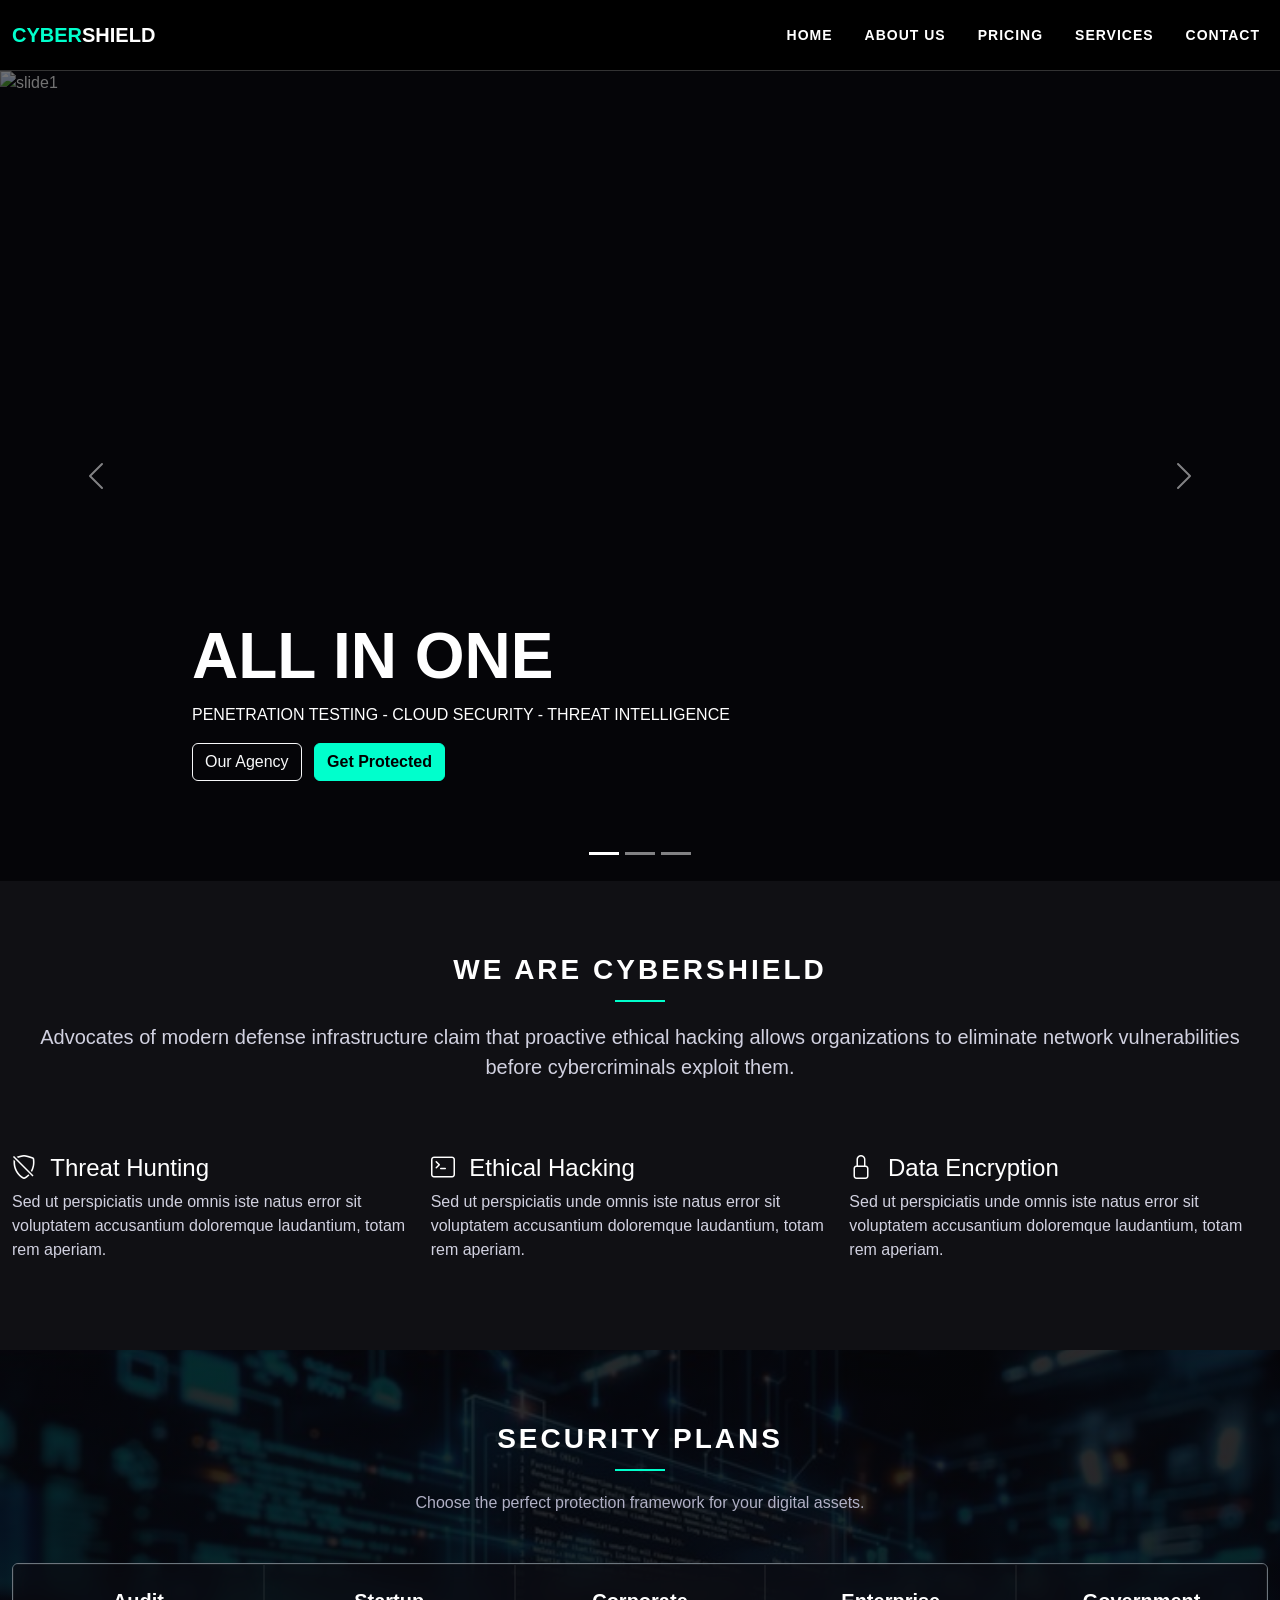
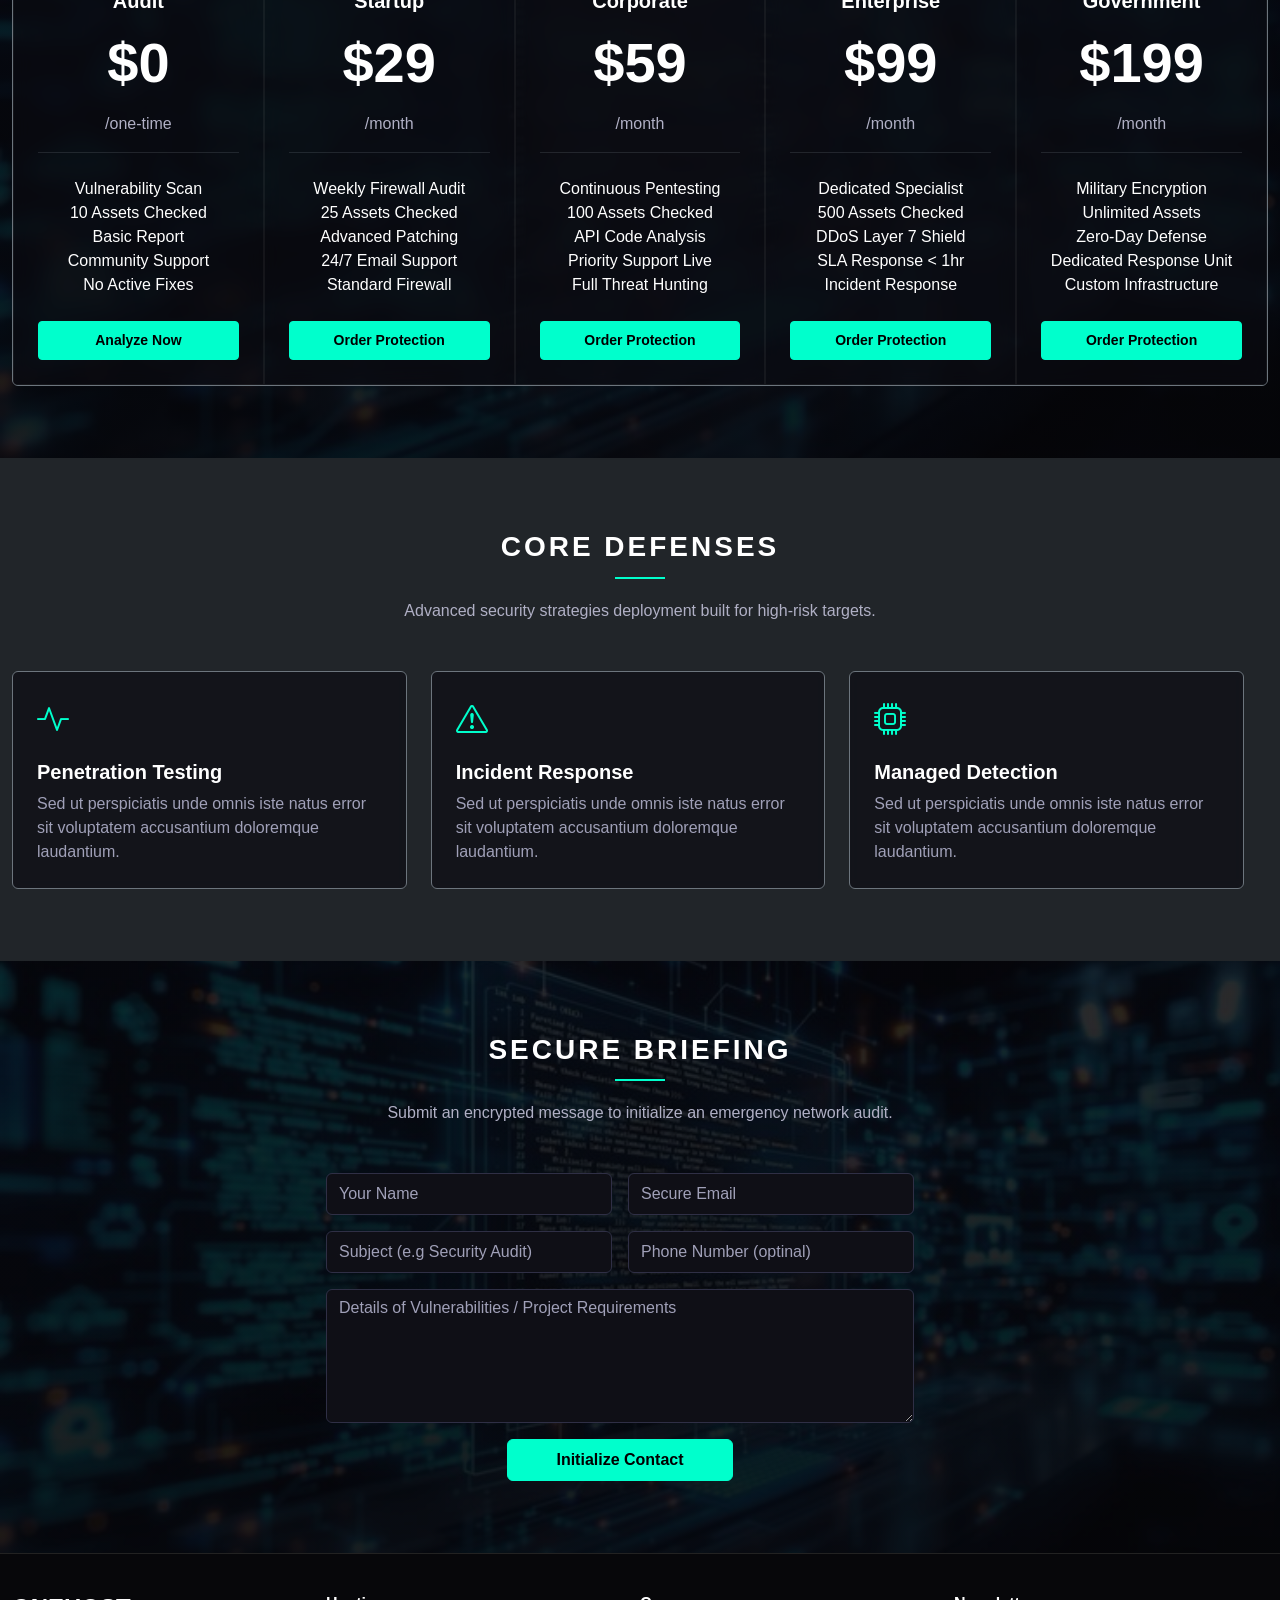
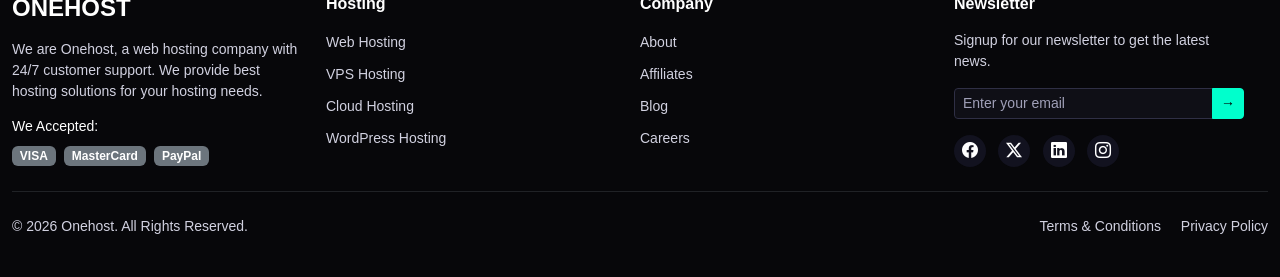
==== index.html @ f429e82e "update navbar" ====
<!DOCTYPE html>
<html lang="en">

<head>
    <meta charset="UTF-8">
    <meta name="viewport" content="width=device-width, initial-scale=1.0">
    <title>CyberShield - Enterprise Security Solutions</title>

    <link rel="icon" href="image/favicon.jpeg">
    <link rel="stylesheet" href="css/bootstrap.min.css">
    <link rel="stylesheet" href="https://cdn.jsdelivr.net/npm/bootstrap-icons@1.11.3/font/bootstrap-icons.min.css">
    <link rel="stylesheet" href="css/style.css">
</head>

<body>
<nav class="navbar navbar-expand-lg navbar-dark sticky-top custom-navbar">
  <div class="container">

    <a class="navbar-brand fw-bold" href="#hero">
      <span class="text-primary">CYBER</span>SHIELD
    </a>

    <!-- toggle button -->
    <button class="navbar-toggler" type="button" data-bs-toggle="collapse" data-bs-target="#navMenu">
      <span class="navbar-toggler-icon"></span>
    </button>

    <!-- menu -->
    <div class="collapse navbar-collapse" id="navMenu">
      <div class="navbar-nav ms-auto gap-3">
        <a class="nav-link" href="#hero">HOME</a>
        <a class="nav-link" href="#about">ABOUT US</a>
        <a class="nav-link" href="#pricing">PRICING</a>
        <a class="nav-link" href="#services">SERVICES</a>
        <a class="nav-link" href="#contact">CONTACT</a>
      </div>
    </div>

  </div>
</nav>
 

</div>

<div id="mySlider" class="carousel slide" data-bs-ride="carousel">

  <!-- indicators -->
  <div class="carousel-indicators">
    <button type="button" data-bs-target="#mySlider" data-bs-slide-to="0" class="active"></button>
    <button type="button" data-bs-target="#mySlider" data-bs-slide-to="1"></button>
    <button type="button" data-bs-target="#mySlider" data-bs-slide-to="2"></button>
  </div>

  <!-- slides -->
  <div class="carousel-inner">

    <!-- Slide 1 -->
    <div class="carousel-item active">
      <img src="https://images.unsplash.com/photo-1550751827-4bd374c3f58b" class="d-block w-100 hero-img" alt="slide1">

      <div class="carousel-caption text-start hero-caption">
        <h1 class="display-3 fw-bold">ALL IN ONE</h1>
        <p class="text-uppercase">
          Penetration Testing - Cloud Security - Threat Intelligence
        </p>
        <a href="#about" class="btn btn-outline-light me-2">Our Agency</a>
        <a href="#pricing" class="btn btn-primary">Get Protected</a>
      </div>
    </div>

    <!-- Slide 2 -->
    <div class="carousel-item">
      <img src="https://images.unsplash.com/photo-1526374965328-7f61d4dc18c5" class="d-block w-100 hero-img" alt="slide2">

      <div class="carousel-caption text-start hero-caption">
        <h1 class="display-3 fw-bold">CYBER DEFENSE</h1>
        <p class="text-uppercase">
          Advanced Security for Modern Businesses
        </p>
        <a href="#services" class="btn btn-outline-light me-2">Services</a>
        <a href="#contact" class="btn btn-primary">Contact Us</a>
      </div>
    </div>

    <!-- Slide 3 -->
    <div class="carousel-item">
      <img src="https://images.unsplash.com/photo-1504384308090-c894fdcc538d" class="d-block w-100 hero-img" alt="slide3">

      <div class="carousel-caption text-start hero-caption">
        <h1 class="display-3 fw-bold">SECURE FUTURE</h1>
        <p class="text-uppercase">
          Protect Your Data Before Hackers Do
        </p>
        <a href="#pricing" class="btn btn-primary">Plans</a>
      </div>
    </div>

  </div>

  <!-- controls -->
  <button class="carousel-control-prev" type="button" data-bs-target="#mySlider" data-bs-slide="prev">
    <span class="carousel-control-prev-icon"></span>
  </button>

  <button class="carousel-control-next" type="button" data-bs-target="#mySlider" data-bs-slide="next">
    <span class="carousel-control-next-icon"></span>
  </button>

</div>


    <section id="about" class="py-5 bg-dark text-white text-center">
        <div class="container py-4">
            <h2 class="section-title">WE ARE CYBERSHIELD</h2>
            <p class="lead text-muted max-w-700 mx-auto mb-5">
                Advocates of modern defense infrastructure claim that proactive ethical hacking allows organizations to
                eliminate network vulnerabilities before cybercriminals exploit them.
            </p>

            <div class="row g-4 text-start mt-4">
                <div class="col-md-4">
                    <h4 class="text-primary"><i class="bi bi-shield-slash me-2"></i> Threat Hunting</h4>
                    <p class="text-muted">Sed ut perspiciatis unde omnis iste natus error sit voluptatem accusantium
                        doloremque laudantium, totam rem aperiam.</p>
                </div>
                <div class="col-md-4">
                    <h4 class="text-primary"><i class="bi bi-terminal me-2"></i> Ethical Hacking</h4>
                    <p class="text-muted">Sed ut perspiciatis unde omnis iste natus error sit voluptatem accusantium
                        doloremque laudantium, totam rem aperiam.</p>
                </div>
                <div class="col-md-4">
                    <h4 class="text-primary"><i class="bi bi-lock me-2"></i> Data Encryption</h4>
                    <p class="text-muted">Sed ut perspiciatis unde omnis iste natus error sit voluptatem accusantium
                        doloremque laudantium, totam rem aperiam.</p>
                </div>
            </div>
        </div>
    </section>

    <section id="pricing" class="py-5 bg-black text-white text-center">
        <div class="container py-4">
            <h2 class="section-title">SECURITY PLANS</h2>
            <p class="text-muted mb-5">Choose the perfect protection framework for your digital assets.</p>

            <div class="row g-0 border border-secondary rounded overflow-hidden">
                <div class="col-lg-2.4 col-md-4 border-end border-secondary pricing-box">
                    <div class="p-4">
                        <h5 class="fw-bold">Audit</h5>
                        <h2 class="display-4 fw-bold my-3">$0</h2>
                        <p class="text-muted">/one-time</p>
                        <hr class="border-secondary">
                        <ul class="list-unstyled text-muted small my-4 lg-lg">
                            <li>Vulnerability Scan</li>
                            <li>10 Assets Checked</li>
                            <li>Basic Report</li>
                            <li>Community Support</li>
                            <li>No Active Fixes</li>
                        </ul>
                        <a href="#contact" class="btn btn-primary btn-sm w-100 py-2">Analyze Now</a>
                    </div>
                </div>
                <div class="col-lg-2.4 col-md-4 border-end border-secondary pricing-box">
                    <div class="p-4">
                        <h5 class="fw-bold">Startup</h5>
                        <h2 class="display-4 fw-bold my-3">$29</h2>
                        <p class="text-muted">/month</p>
                        <hr class="border-secondary">
                        <ul class="list-unstyled text-muted small my-4 lg-lg">
                            <li>Weekly Firewall Audit</li>
                            <li>25 Assets Checked</li>
                            <li>Advanced Patching</li>
                            <li>24/7 Email Support</li>
                            <li>Standard Firewall</li>
                        </ul>
                        <a href="#contact" class="btn btn-primary btn-sm w-100 py-2">Order Protection</a>
                    </div>
                </div>
                <div class="col-lg-2.4 col-md-4 border-end border-secondary pricing-box bg-dark">
                    <div class="p-4">
                        <h5 class="fw-bold text-primary">Corporate</h5>
                        <h2 class="display-4 fw-bold my-3">$59</h2>
                        <p class="text-muted">/month</p>
                        <hr class="border-secondary">
                        <ul class="list-unstyled text-muted small my-4 lg-lg">
                            <li>Continuous Pentesting</li>
                            <li>100 Assets Checked</li>
                            <li>API Code Analysis</li>
                            <li>Priority Support Live</li>
                            <li>Full Threat Hunting</li>
                        </ul>
                        <a href="#contact" class="btn btn-primary btn-sm w-100 py-2">Order Protection</a>
                    </div>
                </div>
                <div class="col-lg-2.4 col-md-4 border-end border-secondary pricing-box">
                    <div class="p-4">
                        <h5 class="fw-bold">Enterprise</h5>
                        <h2 class="display-4 fw-bold my-3">$99</h2>
                        <p class="text-muted">/month</p>
                        <hr class="border-secondary">
                        <ul class="list-unstyled text-muted small my-4 lg-lg">
                            <li>Dedicated Specialist</li>
                            <li>500 Assets Checked</li>
                            <li>DDoS Layer 7 Shield</li>
                            <li>SLA Response &lt; 1hr</li>
                            <li>Incident Response</li>
                        </ul>
                        <a href="#contact" class="btn btn-primary btn-sm w-100 py-2">Order Protection</a>
                    </div>
                </div>
                <div class="col-lg-2.4 col-md-4 pricing-box">
                    <div class="p-4">
                        <h5 class="fw-bold">Government</h5>
                        <h2 class="display-4 fw-bold my-3">$199</h2>
                        <p class="text-muted">/month</p>
                        <hr class="border-secondary">
                        <ul class="list-unstyled text-muted small my-4 lg-lg">
                            <li>Military Encryption</li>
                            <li>Unlimited Assets</li>
                            <li>Zero-Day Defense</li>
                            <li>Dedicated Response Unit</li>
                            <li>Custom Infrastructure</li>
                        </ul>
                        <a href="#contact" class="btn btn-primary btn-sm w-100 py-2">Order Protection</a>
                    </div>
                </div>
            </div>
        </div>
    </section>


<!-- CORE DEFENSES -->
    <section id="services" class="py-5 bg-dark text-white">
        <div class="container py-4 text-center">
            <h2 class="section-title">CORE DEFENSES</h2>
            <p class="text-muted mb-5">Advanced security strategies deployment built for high-risk targets.</p>

            <div class="row g-4 text-start">
                <div class="col-md-4">
                    <div class="p-4 border border-secondary rounded h-100">
                        <div class="fs-2 text-primary mb-3"><i class="bi bi-activity"></i></div>
                        <h5>Penetration Testing</h5>
                        <p class="text-muted small mb-0">Sed ut perspiciatis unde omnis iste natus error sit voluptatem
                            accusantium doloremque laudantium.</p>
                    </div>
                </div>
                <div class="col-md-4">
                    <div class="p-4 border border-secondary rounded h-100">
                        <div class="fs-2 text-primary mb-3"><i class="bi bi-exclamation-triangle"></i></div>
                        <h5>Incident Response</h5>
                        <p class="text-muted small mb-0">Sed ut perspiciatis unde omnis iste natus error sit voluptatem
                            accusantium doloremque laudantium.</p>
                    </div>
                </div>
                <div class="col-md-4">
                    <div class="p-4 border border-secondary rounded h-100">
                        <div class="fs-2 text-primary mb-3"><i class="bi bi-cpu"></i></div>
                        <h5>Managed Detection</h5>
                        <p class="text-muted small mb-0">Sed ut perspiciatis unde omnis iste natus error sit voluptatem
                            accusantium doloremque laudantium.</p>
                    </div>
                </div>
            </div>
        </div>
    </section>
    <section id="contact" class="py-5 bg-black text-white text-center">
        <div class="container py-4">
            <h2 class="section-title">SECURE BRIEFING</h2>
            <p class="text-muted mb-5">Submit an encrypted message to initialize an emergency network audit.</p>

            <div class="row justify-content-center">
                <div class="col-lg-6 text-start">
                    <form action="#" method="POST" class="row g-3">
                        <div class="col-md-6">
                            <input type="text" class="form-control bg-dark text-white border-secondary py-2"
                                placeholder="Your Name" required>
                        </div>
                        <div class="col-md-6">
                            <input type="email" class="form-control bg-dark text-white border-secondary py-2"
                                placeholder="Secure Email" required>
                        </div>
                           <div class="col-md-6">
                            <input type="text" class="form-control bg-dark text-white border-secondary py-2"
                                placeholder="Subject (e.g Security Audit)" required>
                        </div>
                        <div class="col-md-6">
                            <input type="tel" class="form-control bg-dark text-white border-secondary py-2"
                                placeholder="Phone Number (optinal)" required>
                        </div>
                        <div class="col-12">
                            <textarea class="form-control bg-dark text-white border-secondary" rows="5"
                                placeholder="Details of Vulnerabilities / Project Requirements" required></textarea>
                        </div>
                        <div class="col-12 text-center">
                            <button type="submit" class="btn btn-primary px-5 py-2">Initialize Contact</button>
                        </div>
                    </form>
                </div>
            </div>
        </div>
    </section>

    <!-- بخش فوتر سایت شبیه به طرح استاد -->
  <footer class="footer-bg pt-5 pb-3">
    <div class="container">
      <div class="row g-4">
        
        <!-- ستون اول: درباره شرکت و لوگو -->
        <div class="col-md-3">
          <h4 class="text-primary fw-bold mb-3">ONEHOST</h4>
          <p class="text-muted small">We are Onehost, a web hosting company with 24/7 customer support. We provide best hosting solutions for your hosting needs.</p>
          <div class="mt-3">
            <h6 class="text-white small mb-2">We Accepted:</h6>
            <!-- آیکون‌های متنی پرداخت به جای عکس -->
            <span class="badge bg-secondary me-1">VISA</span>
            <span class="badge bg-secondary me-1">MasterCard</span>
            <span class="badge bg-secondary">PayPal</span>
          </div>
        </div>

        <!-- ستون دوم: لینک‌های هاستینگ -->
        <div class="col-md-3">
          <h6 class="text-white fw-bold mb-3">Hosting</h6>
          <ul class="list-unstyled footer-links">
            <li><a href="#">Web Hosting</a></li>
            <li><a href="#">VPS Hosting</a></li>
            <li><a href="#">Cloud Hosting</a></li>
            <li><a href="#">WordPress Hosting</a></li>
          </ul>
        </div>

        <!-- ستون سوم: لینک‌های شرکت -->
        <div class="col-md-3">
          <h6 class="text-white fw-bold mb-3">Company</h6>
          <ul class="list-unstyled footer-links">
            <li><a href="#">About</a></li>
            <li><a href="#">Affiliates</a></li>
            <li><a href="#">Blog</a></li>
            <li><a href="#">Careers</a></li>
          </ul>
        </div>

        <!-- ستون چهارم: خبرنامه و شبکه‌های اجتماعی -->
        <div class="col-md-3">
          <h6 class="text-white fw-bold mb-3">Newsletter</h6>
          <p class="text-muted small">Signup for our newsletter to get the latest news.</p>
          <div class="input-group mb-3">
            <input type="email" class="form-control form-control-sm bg-dark border-secondary text-white" placeholder="Enter your email">
            <button class="btn btn-primary btn-sm" type="button">→</button>
          </div>
          <div class="footer-socials">
            <a href="#" class="me-2"><i class="bi bi-facebook"></i></a>
            <a href="#" class="me-2"><i class="bi bi-twitter-x"></i></a>
            <a href="#" class="me-2"><i class="bi bi-linkedin"></i></a>
            <a href="#"><i class="bi bi-instagram"></i></a>
          </div>
        </div>

      </div>

      <hr class="border-secondary my-4">
      <div class="d-flex justify-content-between text-muted small flex-wrap">
        <p class="mb-0">© 2026 Onehost. All Rights Reserved.</p>
        <div>
          <a href="#" class="text-muted me-3 text-decoration-none">Terms & Conditions</a>
          <a href="#" class="text-muted text-decoration-none">Privacy Policy</a>
        </div>
      </div>
    </div>
  </footer>

  <!-- Bootstrap JS -->
<script src="https://cdn.jsdelivr.net/npm/bootstrap@5.3.3/dist/js/bootstrap.bundle.min.js"></script>
</body>
</html>

</body>

</html>
---- css/style.css ----
/* ==========================================================================
   ۱. تنظیمات عمومی، فونت و اسکرول نرم
   ========================================================================== */
html {
  scroll-behavior: smooth;
  scroll-padding-top: 70px;
}

body {
  background-color: #050508;
  font-family: 'Segoe UI', Arial, sans-serif;
  color: #ffffff;
  overflow-x: hidden;
}

/* ==========================================================================
   ۲. استایل منوی چسبان نئونی و شیشه‌ای (Navbar)
   ========================================================================== */
.custom-navbar {
  background-color: rgba(0, 0, 0, 0.9) !important;
  backdrop-filter: blur(10px);
  border-bottom: 1px solid #1f1f2e;
  padding: 15px 0 !important;
  transition: all 0.4s ease;
}

.custom-navbar .nav-link {
  font-size: 14px;
  font-weight: bold;
  letter-spacing: 1px;
  color: #ffffff !important;
  position: relative;
  transition: color 0.3s ease;
}

/* انیمیشن خط زیر منو هنگام هاور */
.custom-navbar .nav-link::after {
  content: '';
  position: absolute;
  width: 0;
  height: 2px;
  bottom: 0;
  left: 0;
  background-color: #00ffcc;
  transition: width 0.3s ease;
}

.custom-navbar .nav-link:hover::after {
  width: 100%;
}

.custom-navbar .nav-link:hover {
  color: #00ffcc !important;
}

/* ==========================================================================
   ۳. بخش هیرو (افکت تصویر متحرک پس‌زمینه)
   ========================================================================== */
.hero-bg {
  min-height: 95vh;
  background: linear-gradient(rgba(5, 5, 8, 0.6), rgba(5, 5, 8, 0.9)), 
              url('../image/pricing-bg.jpg') no-repeat center center/cover;
  background-attachment: fixed; /* افکت پارالاکس */
  animation: fadeInBackground 2s ease-in-out;
}

.tracking-wide {
  letter-spacing: 8px;
  text-shadow: 0 0 20px rgba(0, 255, 204, 0.6);
  animation: slideUp 1s ease-out;
}

/* انیمیشن دکمه‌ها */
.btn {
  transition: all 0.4s cubic-bezier(0.175, 0.885, 0.32, 1.275) !important;
}

.btn-primary {
  background-color: #00ffcc !important;
  border-color: #00ffcc !important;
  color: #000000 !important;
  font-weight: bold;
}

.btn-primary:hover {
  background-color: #00cc55 !important;
  border-color: #00cc55 !important;
  transform: translateY(-5px);
  box-shadow: 0 10px 20px rgba(0, 255, 204, 0.4);
}

.btn-outline-light:hover {
  transform: translateY(-5px);
  box-shadow: 0 10px 20px rgba(255, 255, 255, 0.2);
}

/* ==========================================================================
   ۴. عناوین مشترک بخش‌ها
   ========================================================================== */
.section-title {
  font-size: 28px;
  font-weight: bold;
  letter-spacing: 3px;
  margin-bottom: 20px;
  position: relative;
  display: inline-block;
  padding-bottom: 15px;
  color: #ffffff !important;
}

.section-title::after {
  content: '';
  position: absolute;
  width: 50px;
  height: 2px;
  background-color: #00ffcc;
  bottom: 0;
  left: 50%;
  transform: translateX(-50%);
  transition: width 0.4s ease;
}

/* ==========================================================================
   ۵. بخش ABOUT US (انیمیشن‌ها و آیکون‌ها)
   ========================================================================== */
#about {
  background-color: #101014 !important;
  opacity: 0;
  transform: translateY(40px);
  animation: smoothFadeUp 1.2s cubic-bezier(0.25, 1, 0.5, 1) forwards;
  animation-delay: 0.2s;
}

#about h2, #about p, #about h4 {
  color: #ffffff !important;
}

#about .text-muted {
  color: #d1d1e0 !important;
}

/* شیک کردن آیکون‌های بخش About Us */
#about .bi {
  display: inline-block;
  transition: transform 0.3s ease-in-out, color 0.3s ease;
}

/* افکت چرخیدن آیکون‌ها وقتی موس روی باکس می‌رود */
#about .col-md-4:hover .bi {
  transform: rotate(360deg) scale(1.2);
  color: #00ffcc !important;
}

/* ==========================================================================
   ۶. بخش PRICING PLANS (افکت شیشه‌ای و حرکت از چپ)
   ========================================================================== */
#pricing {
  background: linear-gradient(rgba(5, 5, 8, 0.85), rgba(5, 5, 8, 0.9)), 
              url('../image/pricing-bg.jpg') no-repeat center center/cover !important;
  background-attachment: fixed;
  opacity: 0;
  transform: translateX(-100px);
  animation: smoothSlideInLeft 1.2s cubic-bezier(0.25, 1, 0.5, 1) forwards;
  animation-delay: 0.1s;
}

@media (min-width: 992px) {
  .col-lg-2\.4 {
    flex: 0 0 20%;
    max-width: 20%;
  }
}

.pricing-box {
  background-color: rgba(11, 11, 18, 0.65) !important;
  backdrop-filter: blur(10px);
  border: 1px solid rgba(255, 255, 255, 0.05) !important;
  transition: all 0.4s cubic-bezier(0.165, 0.84, 0.44, 1);
}

.pricing-box:hover {
  background-color: rgba(18, 18, 31, 0.9) !important;
  transform: scale(1.05) translateY(-10px);
  z-index: 5;
  border-color: #00ffcc !important;
  box-shadow: 0 20px 40px rgba(0, 255, 204, 0.25);
}

.pricing-box h5, .pricing-box h2, .pricing-box p, .pricing-box li {
  color: #ffffff !important;
}

.pricing-box .text-muted, .pricing-box li.text-muted {
  color: #a0a0b8 !important; 
}

#pricing .text-muted {
  color: #b0b0c5 !important;
  font-size: 16px;
}

.text-primary {
  color: #00ffcc !important;
}

/* ==========================================================================
   ۷. بخش SERVICES (Core Defenses) & CONTACT
   ========================================================================== */
/* انیمیشن زوم نرم برای بخش خدمات */
#services {
  opacity: 0;
  transform: scale(0.92);
  animation: smoothZoomIn 1.2s cubic-bezier(0.25, 1, 0.5, 1) forwards;
  animation-delay: 0.1s;
}

#services .text-muted {
  color: #b0b0c5 !important;
  font-size: 16px;
}

#services .border-secondary {
  background-color: rgba(11, 11, 18, 0.6) !important;
  backdrop-filter: blur(5px);
  transition: all 0.3s ease;
}

#services .border-secondary:hover {
  border-color: #00ffcc !important;
}

#services .border-secondary h5 {
  color: #ffffff !important;
  font-weight: bold;
}

#services .border-secondary .text-muted {
  color: #a0a0b8 !important;
}

/* انیمیشن حرکت از راست برای بخش فرم تماس */
#contact {
  background: linear-gradient(rgba(5, 5, 8, 0.85), rgba(5, 5, 8, 0.9)), 
              url('../image/pricing-bg.jpg') no-repeat center center/cover !important;
  background-attachment: fixed;
  opacity: 0;
  transform: translateX(-100px);
  animation: smoothSlideInLeft 1.2s cubic-bezier(0.25, 1, 0.5, 1) forwards;
  animation-delay: 0.1s;

}

#contact .text-muted {
  color: #b0b0c5 !important;
  font-size: 16px;
}

/* استایل فرم‌ها */
.form-control {
  color: #ffffff !important;
  background-color: #0f0f16 !important;
  border: 1px solid #2f2f45 !important;
  transition: all 0.3s ease;
}

.form-control:focus {
  background-color: #12121f !important;
  border-color: #00ffcc !important;
  box-shadow: 0 0 15px rgba(0, 255, 204, 0.4) !important;
}

.form-control::placeholder {
  color: #a0a0b8 !important;
  opacity: 1;
}



/* ==========================================================================
   ۹. بخش فوتر (Footer)
   ========================================================================== */
.footer-bg {
  background-color: #07070a !important;
  border-top: 1px solid #1f1f2e !important;
  padding: 40px 0 20px 0 !important;
}

.footer-bg p, 
.footer-bg .text-muted, 
.footer-bg .footer-links a {
  color: #d1d1e0 !important;
}

.footer-bg h4, 
.footer-bg h6 {
  color: #ffffff !important;
}

.footer-links li {
  margin-bottom: 8px;
}

.footer-links a {
  text-decoration: none;
  font-size: 14px;
  transition: color 0.2s ease;
}

.footer-links a:hover {
  color: #00ffcc !important;
}

.footer-socials a {
  display: inline-block;
  width: 32px;
  height: 32px;
  background-color: #12121f;
  color: #ffffff;
  text-align: center;
  line-height: 32px;
  border-radius: 50%;
  transition: all 0.3s ease;
}

.footer-socials a:hover {
  background-color: #00ffcc;
  color: #000000;
  transform: scale(1.1);
}

/* ==========================================================================
   ۱۰. تعریف فریم‌های انیمیشن (Keyframes)
   ========================================================================== */
@keyframes fadeInBackground {
  from { opacity: 0; }
  to { opacity: 1; }
}

@keyframes slideUp {
  from {
    opacity: 0;
    transform: translateY(40px);
  }
  to {
    opacity: 1;
    transform: translateY(0);
  }
}

@keyframes smoothFadeUp {
  to {
    opacity: 1;
    transform: translateY(0);
  }
}

@keyframes smoothSlideInLeft {
  to {
    opacity: 1;
    transform: translateX(0);
  }
}

@keyframes smoothZoomIn {
  to {
    opacity: 1;
    transform: scale(1);
  }
}

@keyframes smoothSlideInRight {
  to {
    opacity: 1;
    transform: translateX(0);
  }
}

@keyframes blogPostFadeIn {
  to {
    opacity: 1;
    transform: translateY(0);
  }
}
/* --- نوبار عمومی برای تمام صفحات --- */
.custom-navbar {
    background-color: #000000 !important;
    padding: 15px 0 !important;
    border-bottom: 1px solid #333 !important;
}

.custom-navbar .nav-link {
    color: #ffffff !important;
    font-weight: bold;
    font-size: 14px;
}

/* --- فوتر عمومی برای تمام صفحات --- */
.footer-bg {
    background-color: #07070a !important;
    border-top: 1px solid #222 !important;
    padding: 40px 0 !important;
    color: #d1d1e0 !important;
}
/* جلوگیری از بیرون‌زدگی المان‌ها از کادر موبایل */
img, video, .container, .row {
    max-width: 100% !important;
    overflow-x: hidden;
}

/* برای اینکه ستون‌ها در موبایل زیر هم قرار بگیرند */
@media (max-width: 768px) {
    .row {
        margin-left: 0 !important;
        margin-right: 0 !important;
    }
}
.hero-img {
    height: 90vh;
    object-fit: cover;
    filter: brightness(45%);
}

.hero-caption {
    bottom: 80px;
}
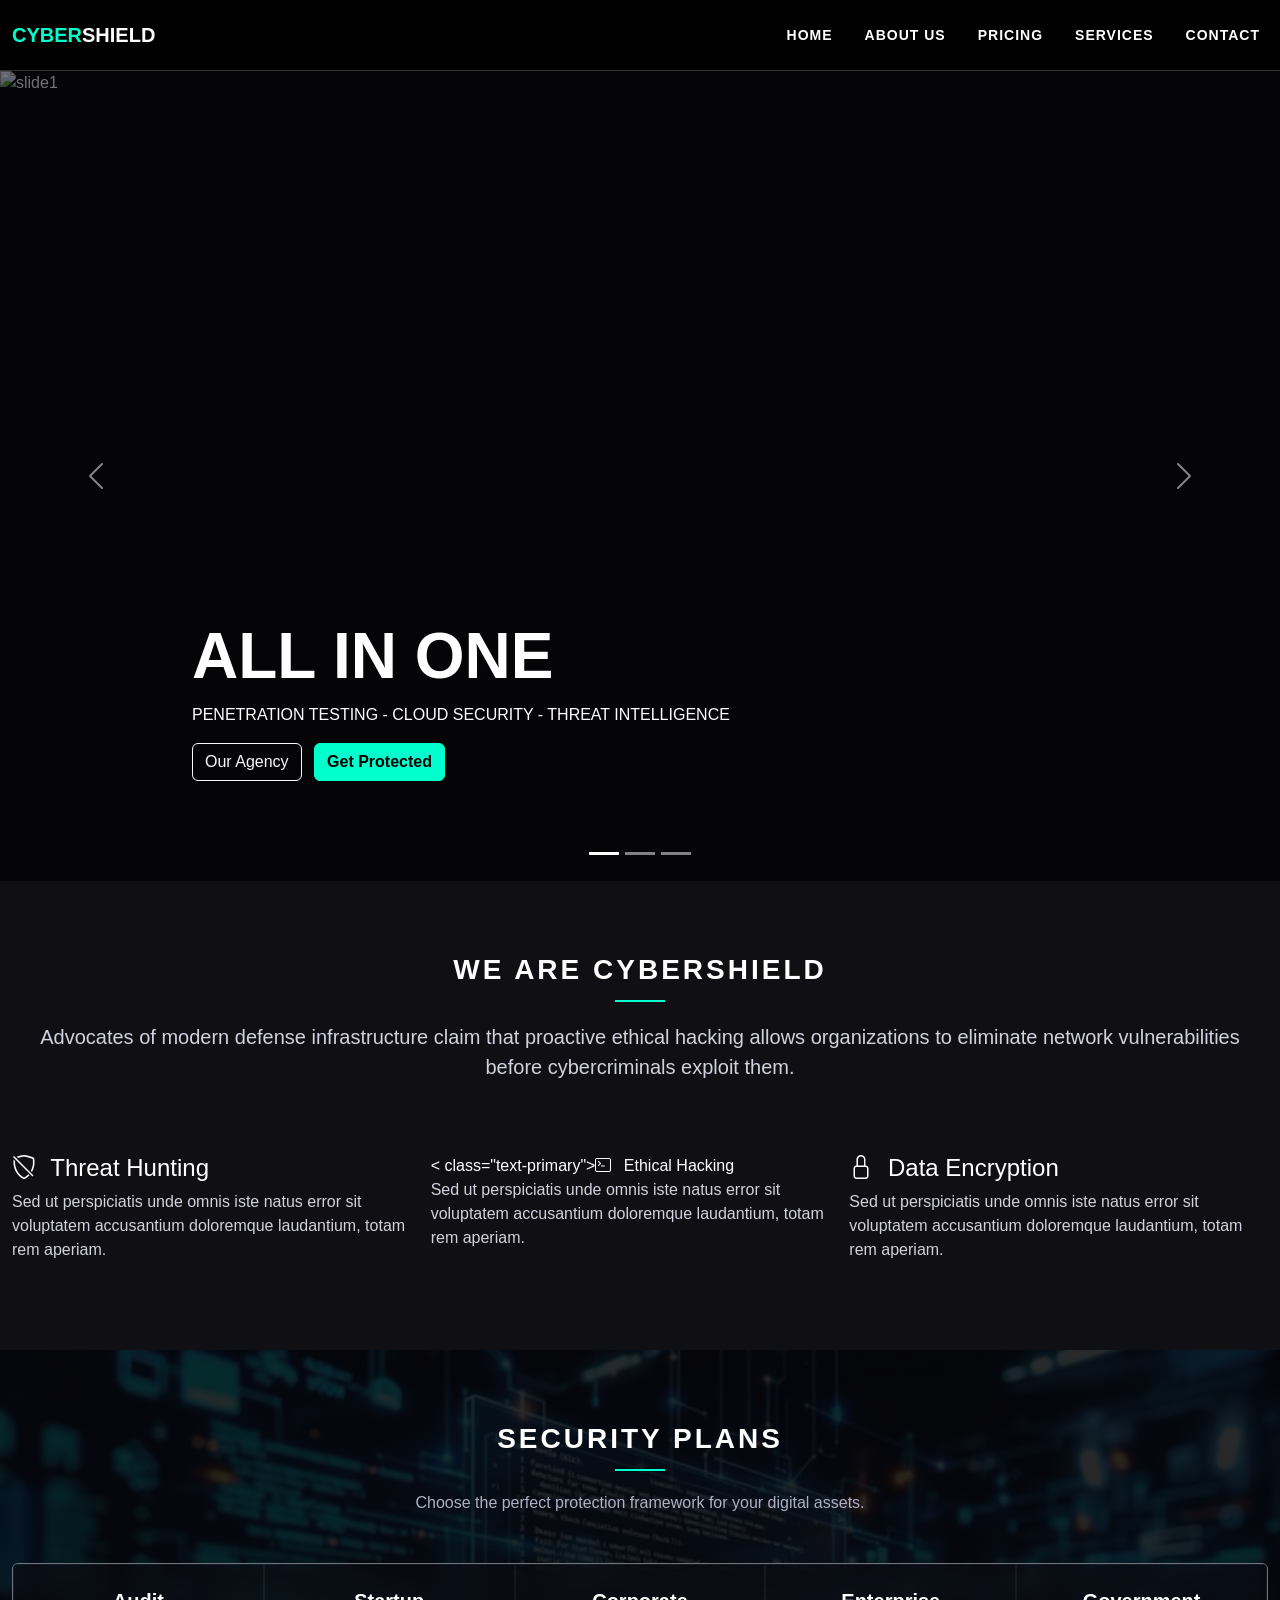
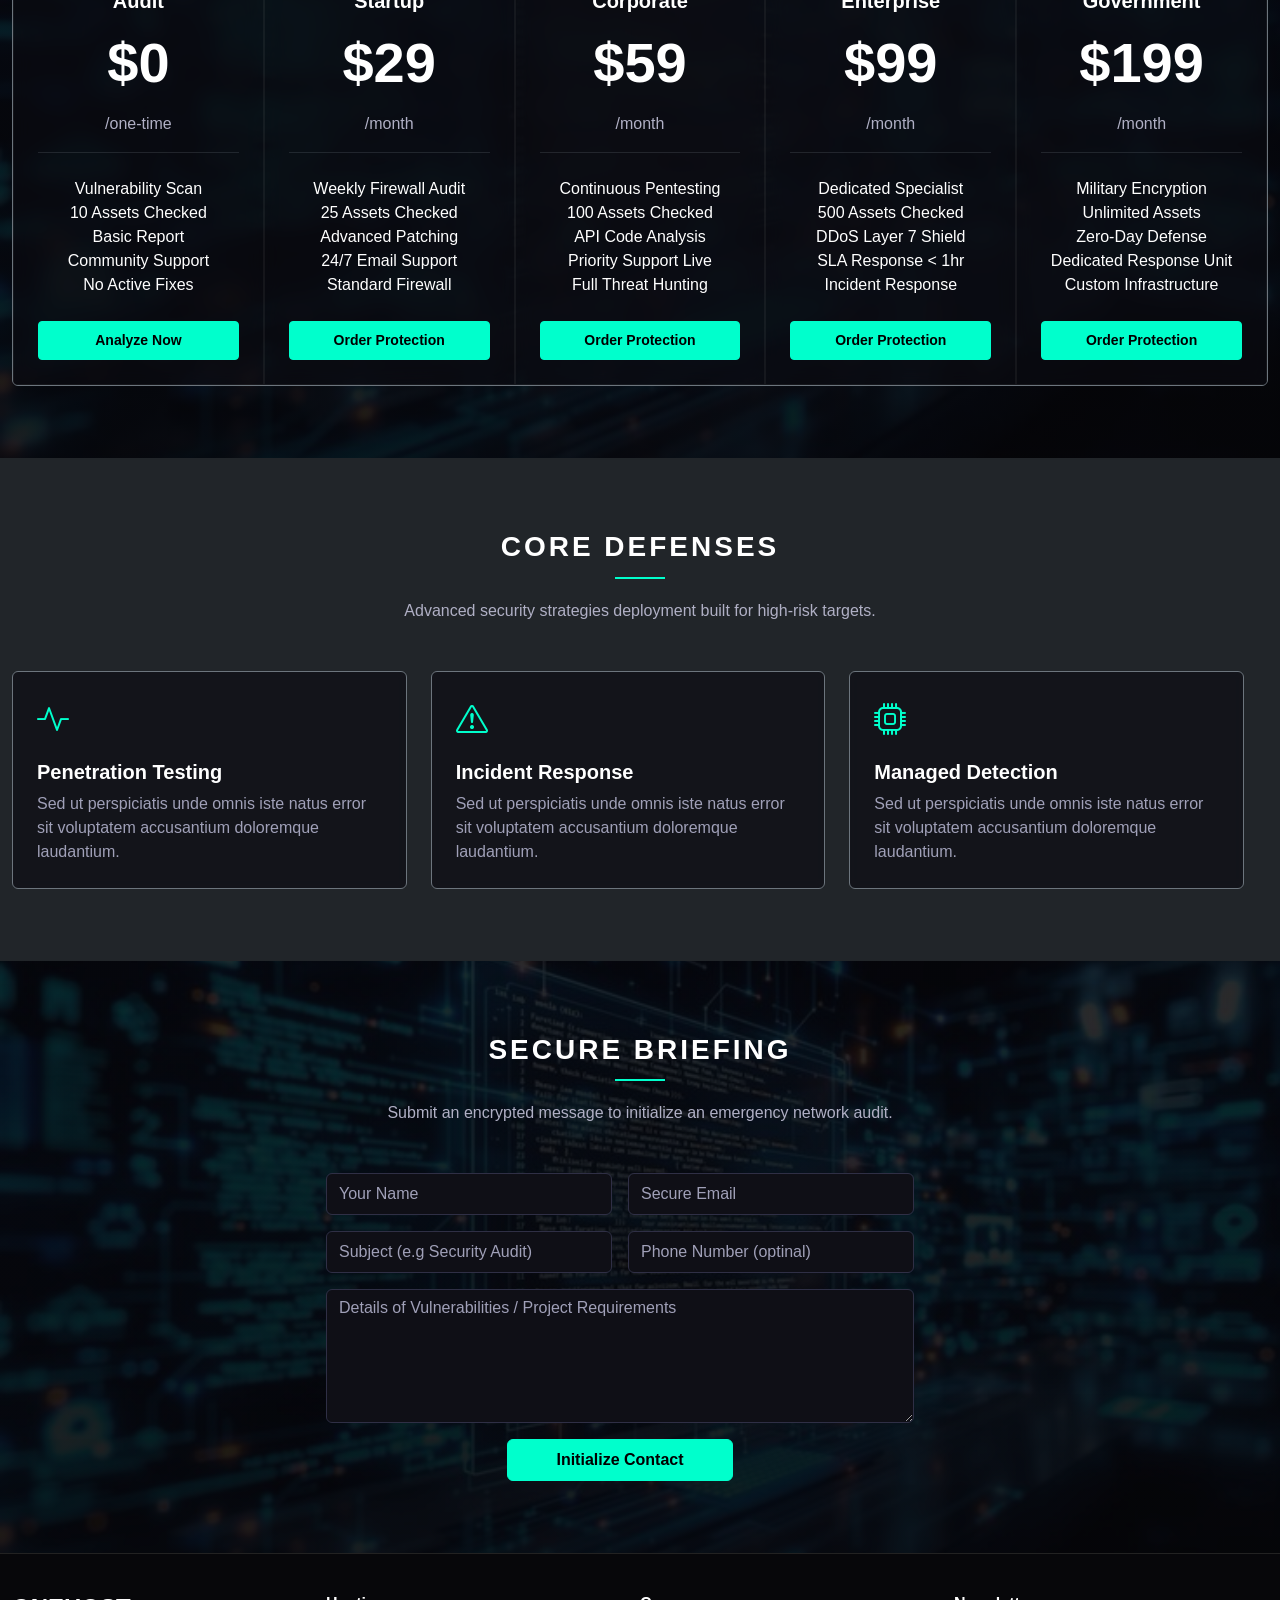
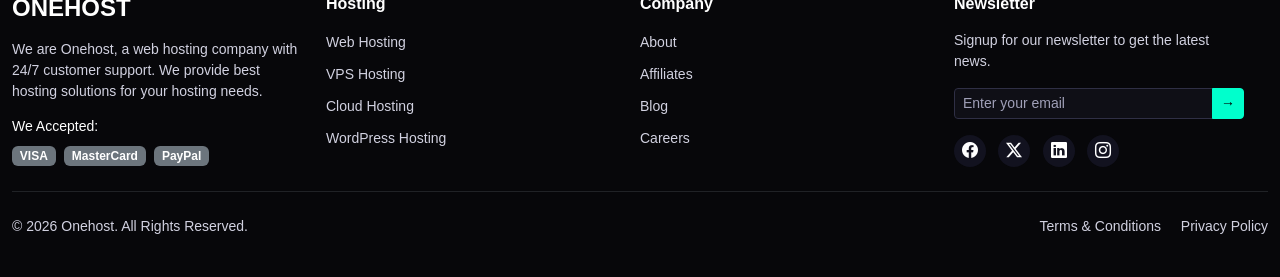
==== commit c3139de9: "add aheader" ====
--- a/index.html
+++ b/index.html
@@ -124,7 +124,7 @@
                         doloremque laudantium, totam rem aperiam.</p>
                 </div>
                 <div class="col-md-4">
-                    <h4 class="text-primary"><i class="bi bi-terminal me-2"></i> Ethical Hacking</h4>
+                    < class="text-primary"><i class="bi bi-terminal me-2"></i> Ethical Hacking</h4>
                     <p class="text-muted">Sed ut perspiciatis unde omnis iste natus error sit voluptatem accusantium
                         doloremque laudantium, totam rem aperiam.</p>
                 </div>
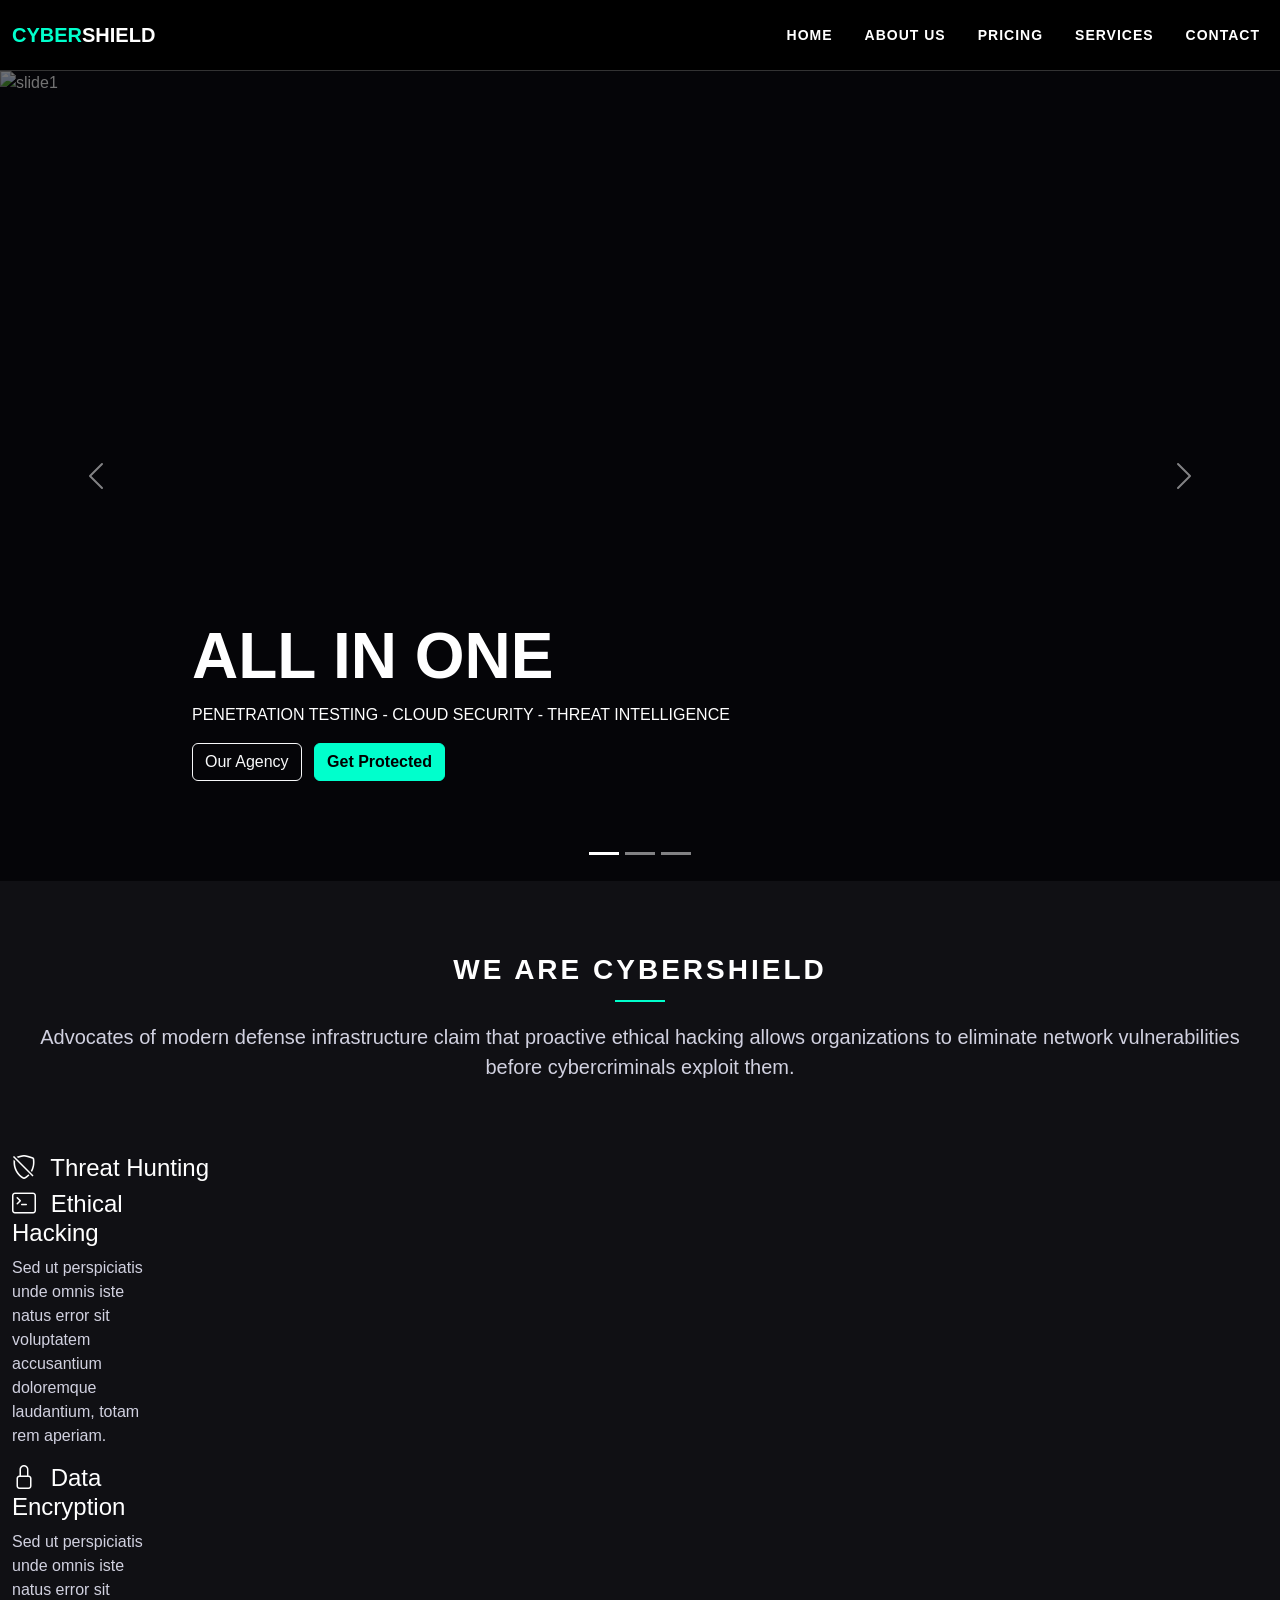
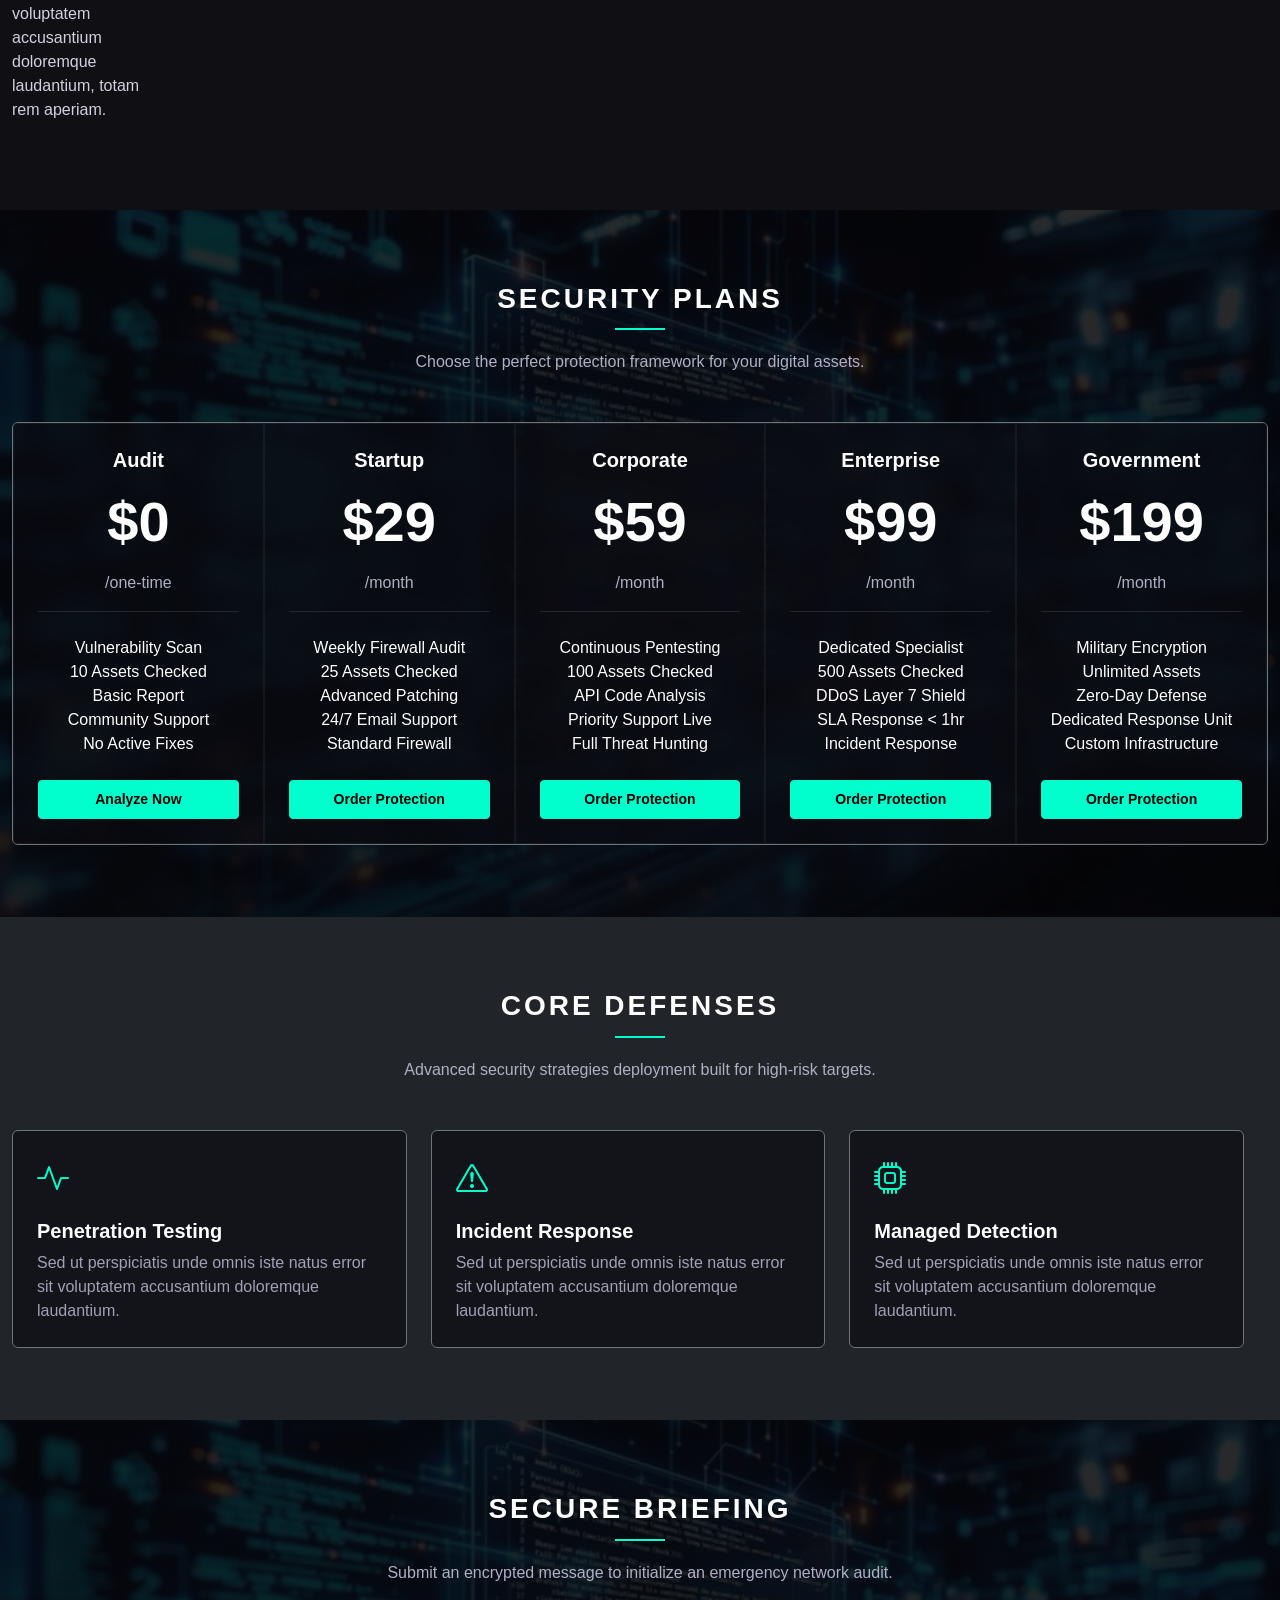
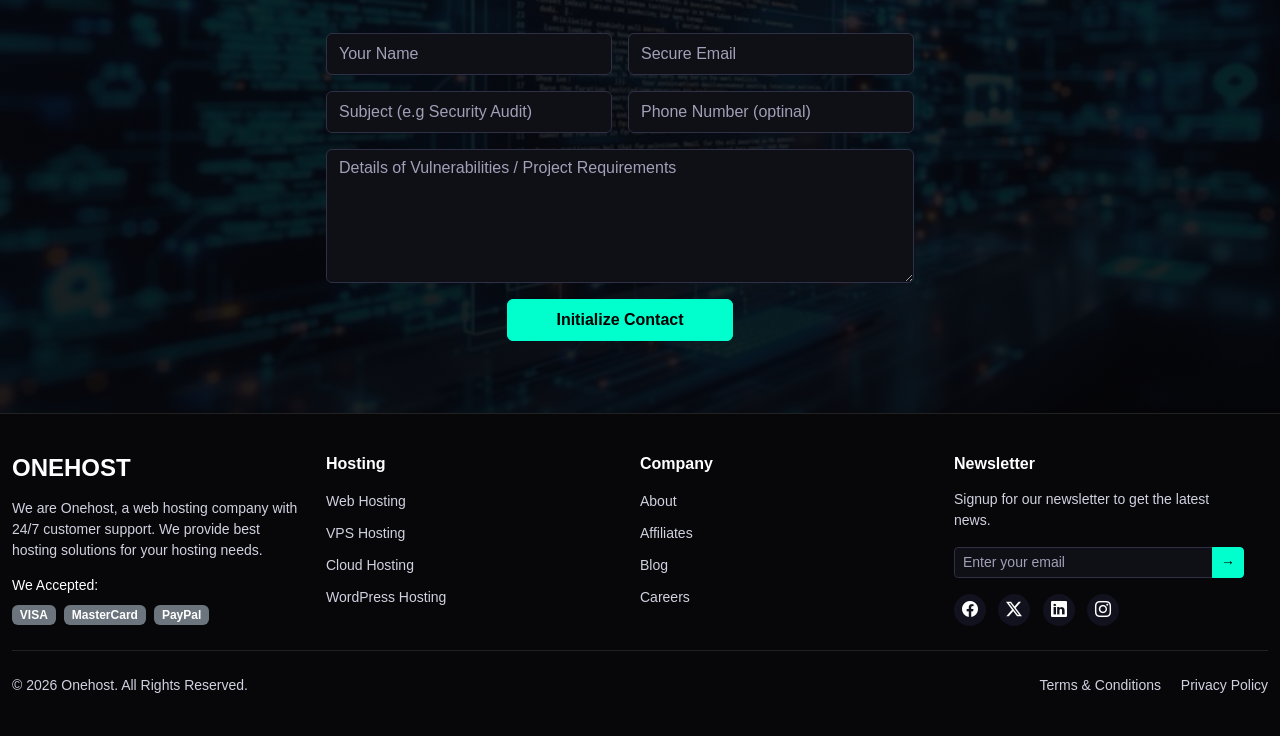
==== commit bff99ec2: "add" ====
--- a/index.html
+++ b/index.html
@@ -120,11 +120,8 @@
             <div class="row g-4 text-start mt-4">
                 <div class="col-md-4">
                     <h4 class="text-primary"><i class="bi bi-shield-slash me-2"></i> Threat Hunting</h4>
-                    <p class="text-muted">Sed ut perspiciatis unde omnis iste natus error sit voluptatem accusantium
-                        doloremque laudantium, totam rem aperiam.</p>
-                </div>
-                <div class="col-md-4">
-                    < class="text-primary"><i class="bi bi-terminal me-2"></i> Ethical Hacking</h4>
+                <div class="col-md-4">
+                    <h4 class="text-primary"><i class="bi bi-terminal me-2"></i> Ethical Hacking</h4>
                     <p class="text-muted">Sed ut perspiciatis unde omnis iste natus error sit voluptatem accusantium
                         doloremque laudantium, totam rem aperiam.</p>
                 </div>
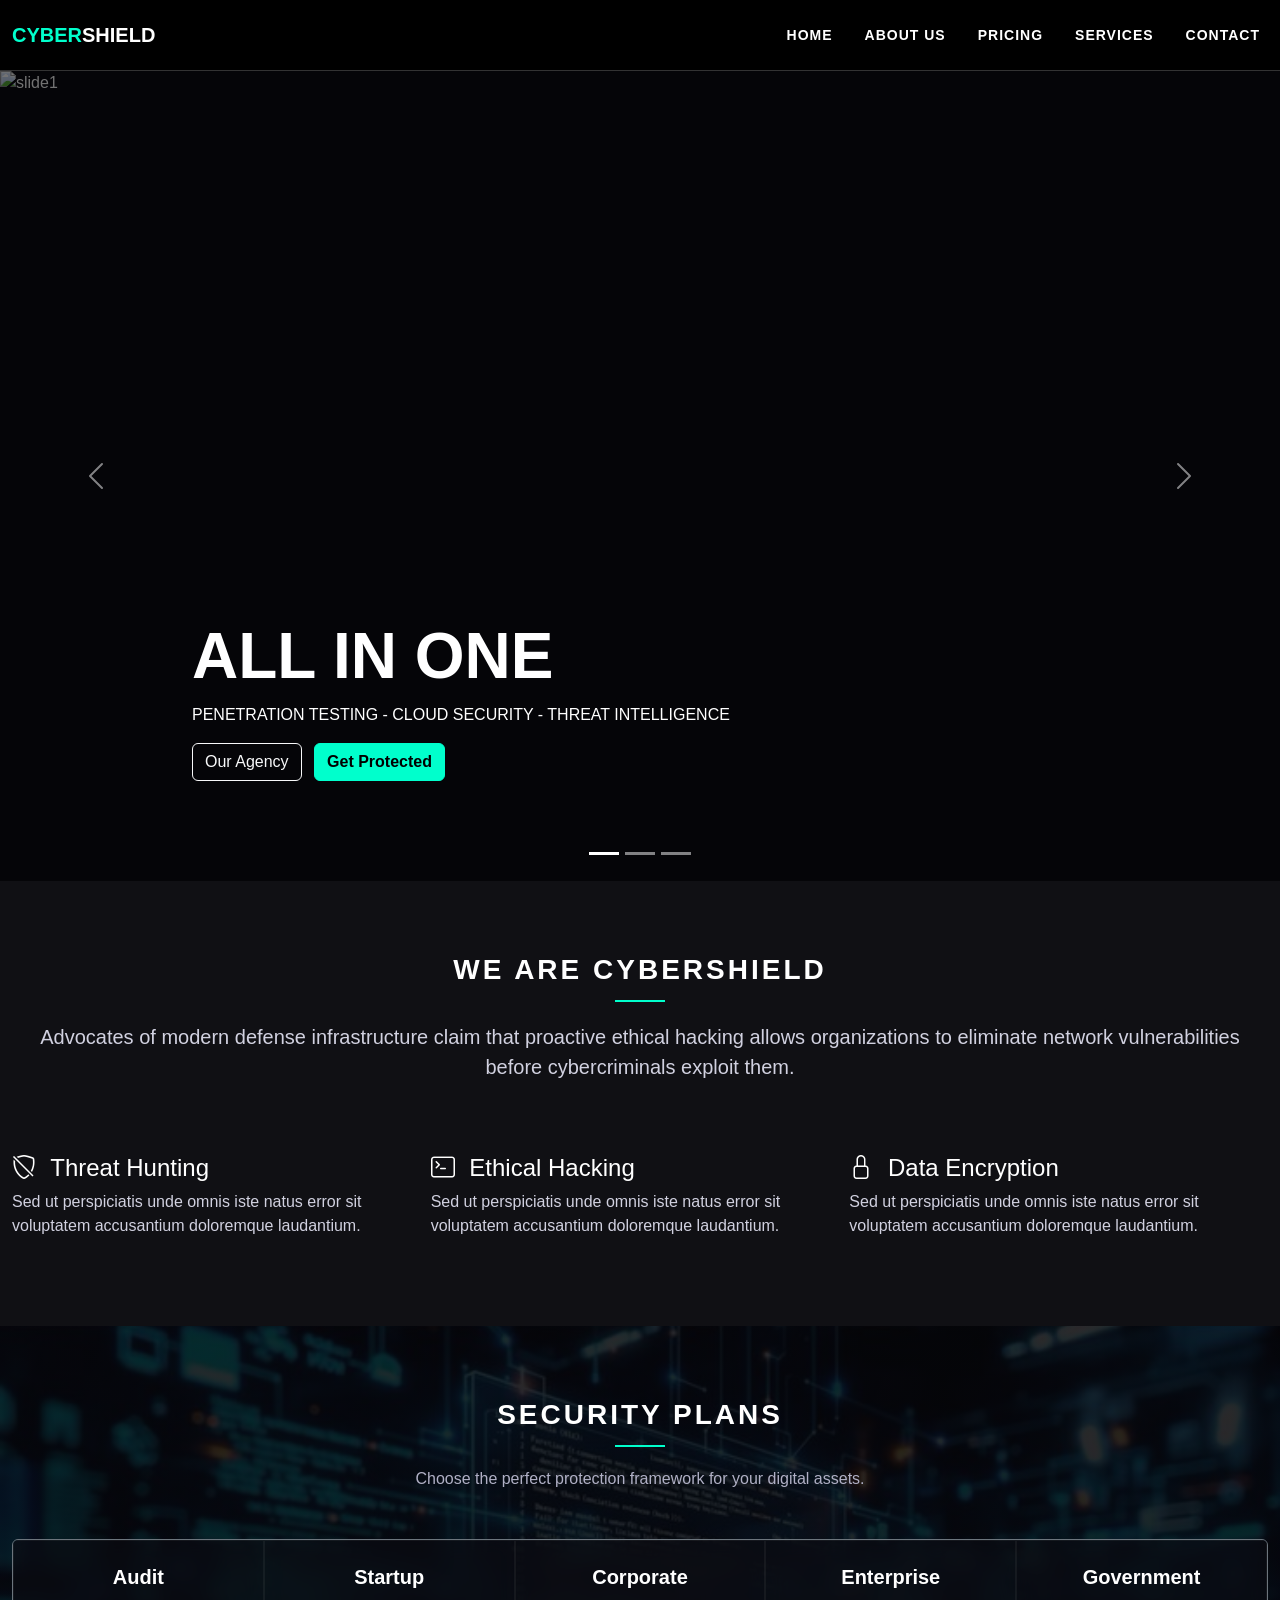
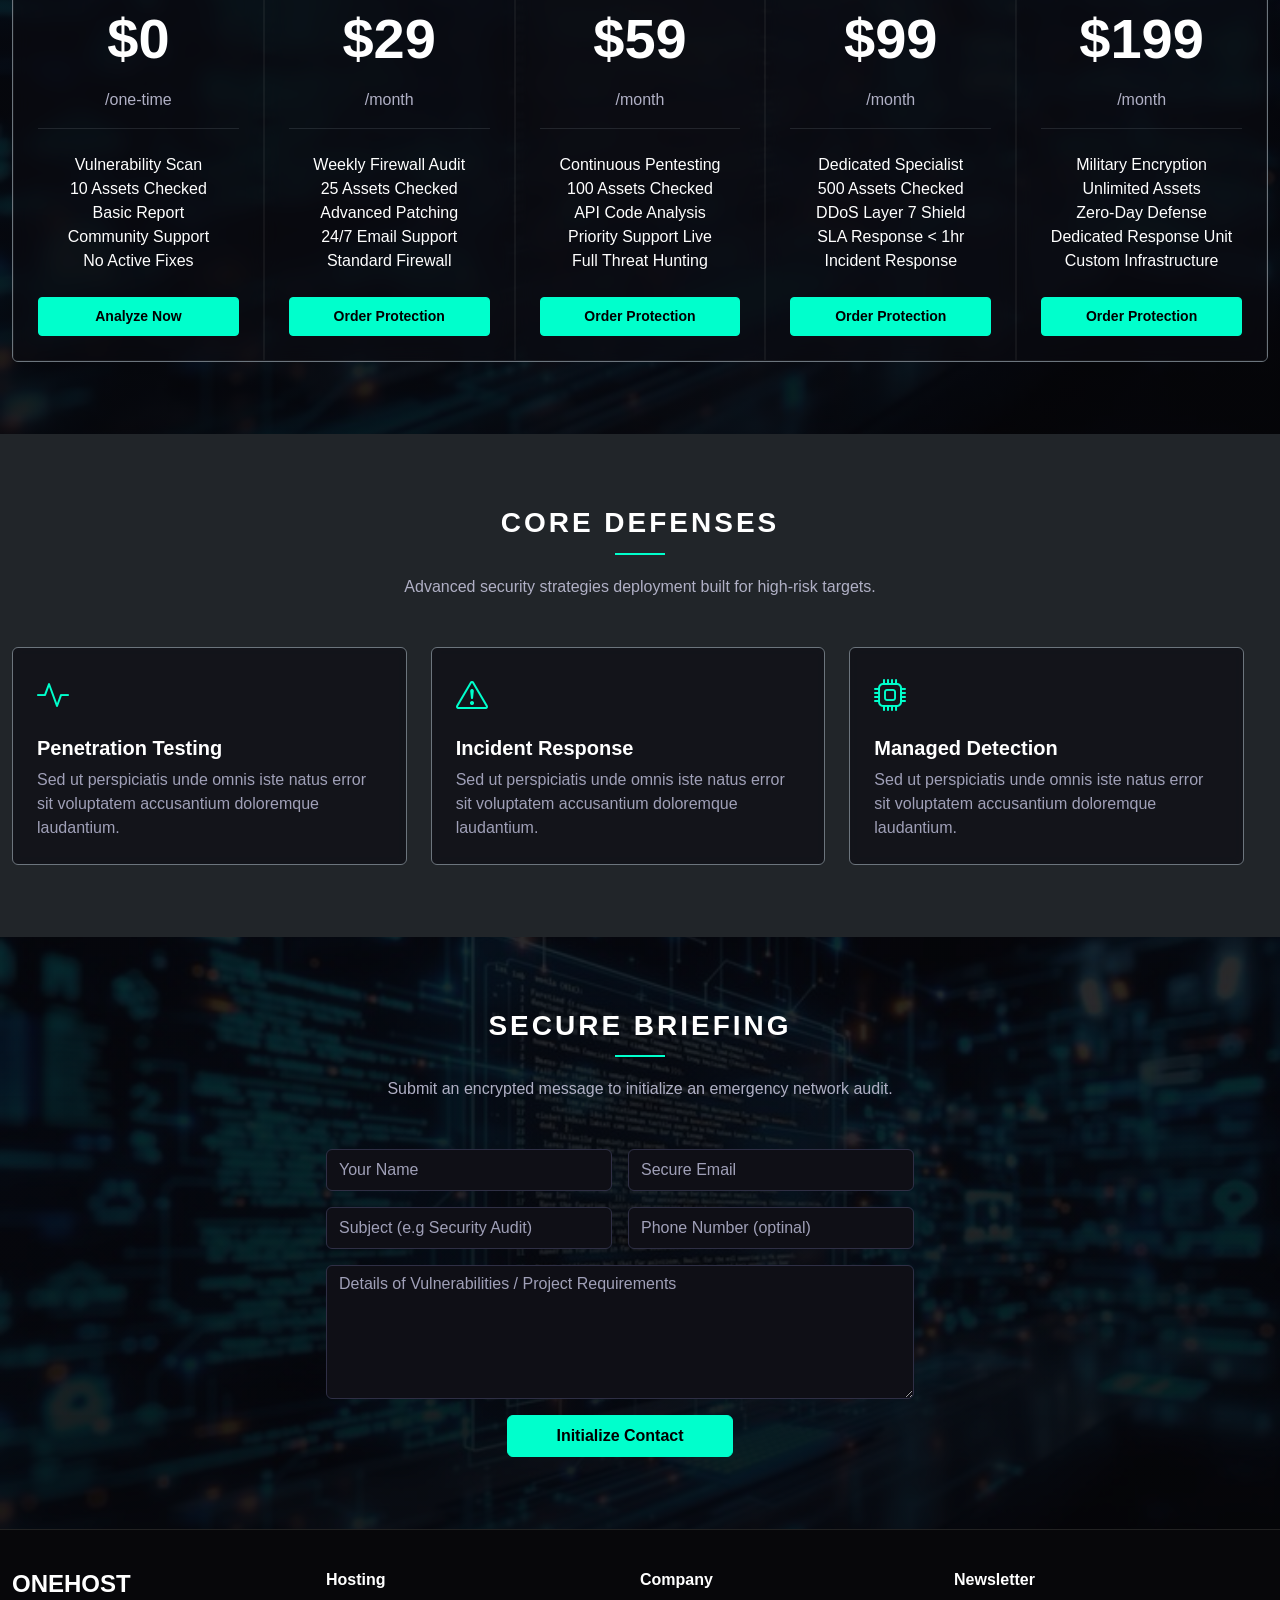
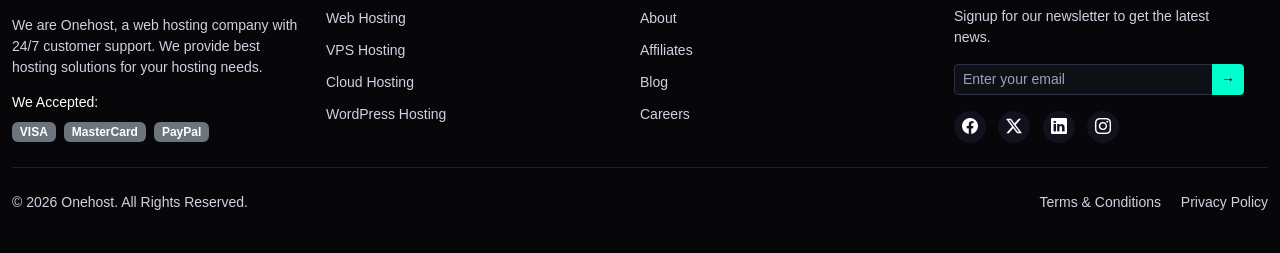
==== commit 04d68ccd: "fixed about section" ====
--- a/index.html
+++ b/index.html
@@ -108,32 +108,47 @@
 
 </div>
 
-
-    <section id="about" class="py-5 bg-dark text-white text-center">
-        <div class="container py-4">
-            <h2 class="section-title">WE ARE CYBERSHIELD</h2>
-            <p class="lead text-muted max-w-700 mx-auto mb-5">
-                Advocates of modern defense infrastructure claim that proactive ethical hacking allows organizations to
-                eliminate network vulnerabilities before cybercriminals exploit them.
-            </p>
-
-            <div class="row g-4 text-start mt-4">
-                <div class="col-md-4">
-                    <h4 class="text-primary"><i class="bi bi-shield-slash me-2"></i> Threat Hunting</h4>
-                <div class="col-md-4">
-                    <h4 class="text-primary"><i class="bi bi-terminal me-2"></i> Ethical Hacking</h4>
-                    <p class="text-muted">Sed ut perspiciatis unde omnis iste natus error sit voluptatem accusantium
-                        doloremque laudantium, totam rem aperiam.</p>
-                </div>
-                <div class="col-md-4">
-                    <h4 class="text-primary"><i class="bi bi-lock me-2"></i> Data Encryption</h4>
-                    <p class="text-muted">Sed ut perspiciatis unde omnis iste natus error sit voluptatem accusantium
-                        doloremque laudantium, totam rem aperiam.</p>
-                </div>
-            </div>
-        </div>
-    </section>
-
+<section id="about" class="py-5 bg-dark text-white text-center">
+    <div class="container py-4">
+        <h2 class="section-title">WE ARE CYBERSHIELD</h2>
+
+        <p class="lead text-muted max-w-700 mx-auto mb-5">
+            Advocates of modern defense infrastructure claim that proactive ethical hacking allows organizations to
+            eliminate network vulnerabilities before cybercriminals exploit them.
+        </p>
+
+        <div class="row g-4 text-start mt-4">
+
+            <div class="col-md-4">
+                <h4 class="text-primary">
+                    <i class="bi bi-shield-slash me-2"></i> Threat Hunting
+                </h4>
+                <p class="text-muted">
+                    Sed ut perspiciatis unde omnis iste natus error sit voluptatem accusantium doloremque laudantium.
+                </p>
+            </div>
+
+            <div class="col-md-4">
+                <h4 class="text-primary">
+                    <i class="bi bi-terminal me-2"></i> Ethical Hacking
+                </h4>
+                <p class="text-muted">
+                    Sed ut perspiciatis unde omnis iste natus error sit voluptatem accusantium doloremque laudantium.
+                </p>
+            </div>
+
+            <div class="col-md-4">
+                <h4 class="text-primary">
+                    <i class="bi bi-lock me-2"></i> Data Encryption
+                </h4>
+                <p class="text-muted">
+                    Sed ut perspiciatis unde omnis iste natus error sit voluptatem accusantium doloremque laudantium.
+                </p>
+            </div>
+
+        </div>
+    </div>
+</section>
     <section id="pricing" class="py-5 bg-black text-white text-center">
         <div class="container py-4">
             <h2 class="section-title">SECURITY PLANS</h2>
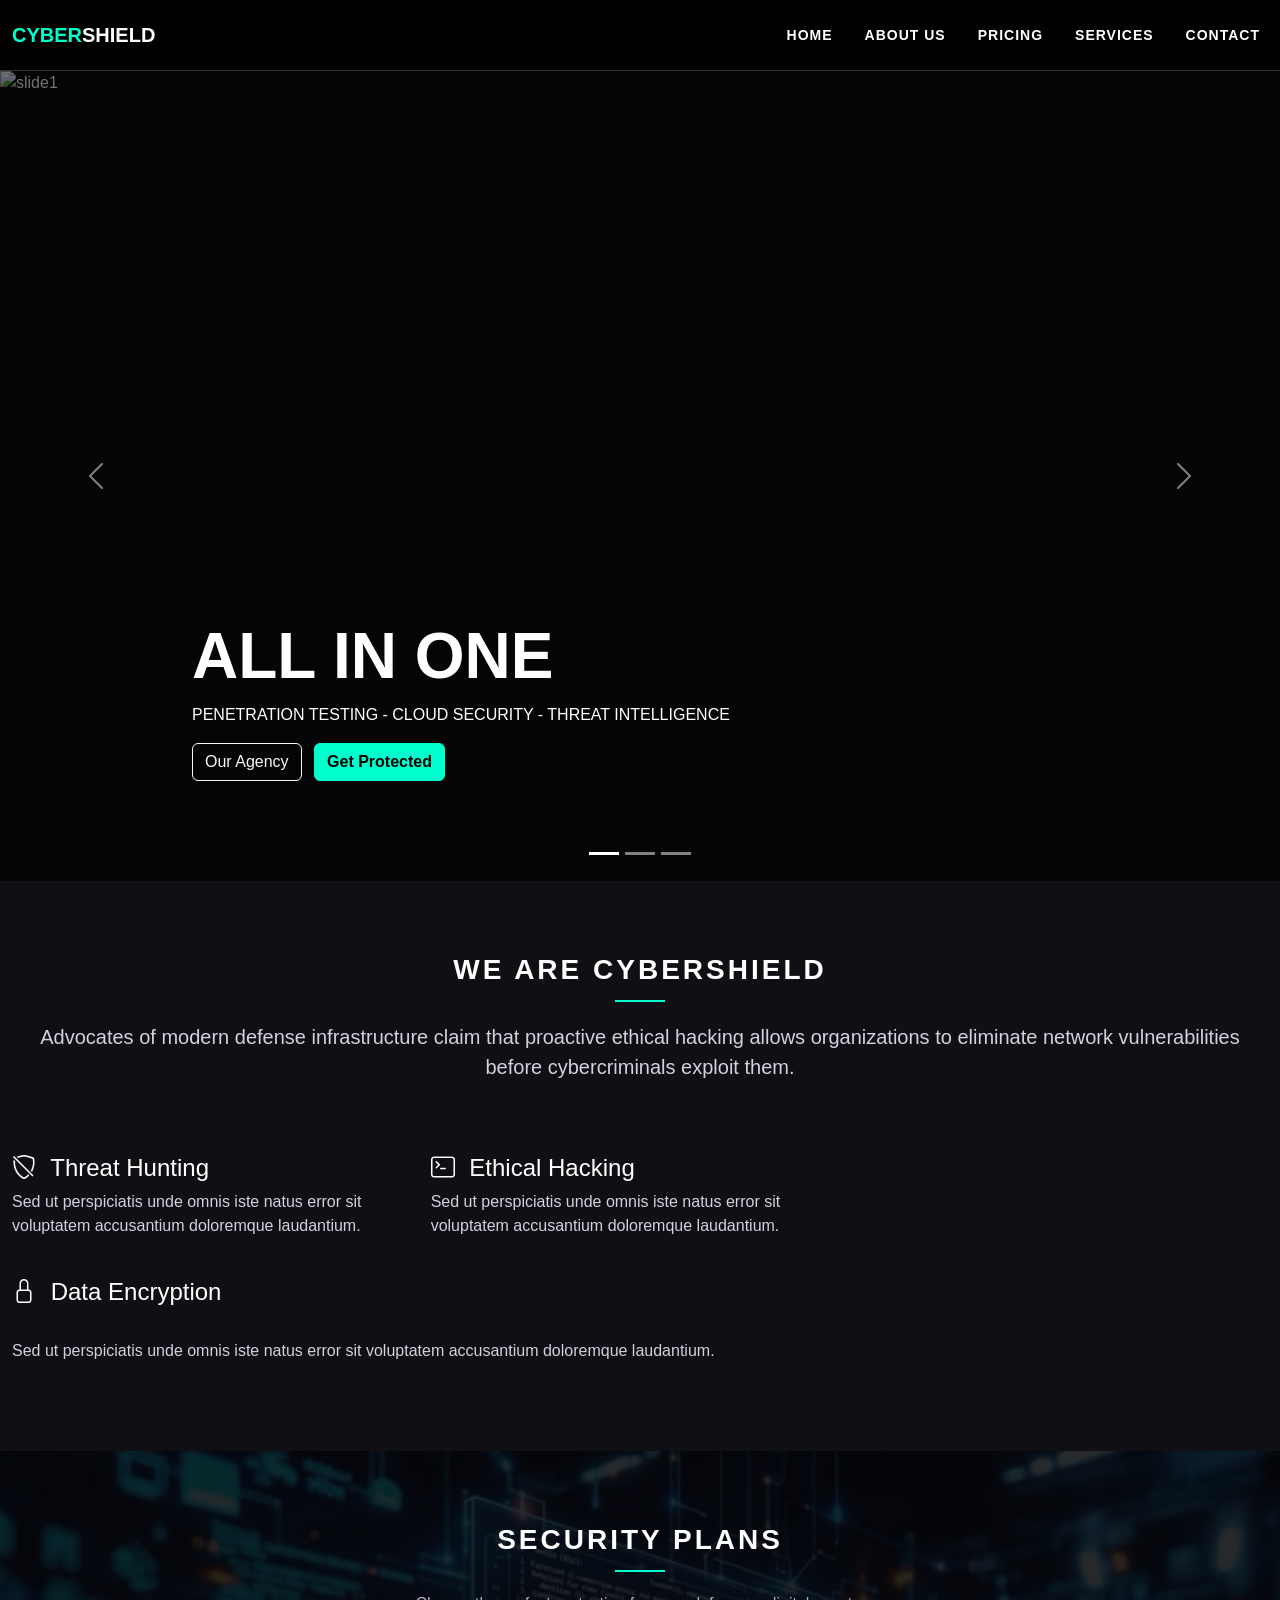
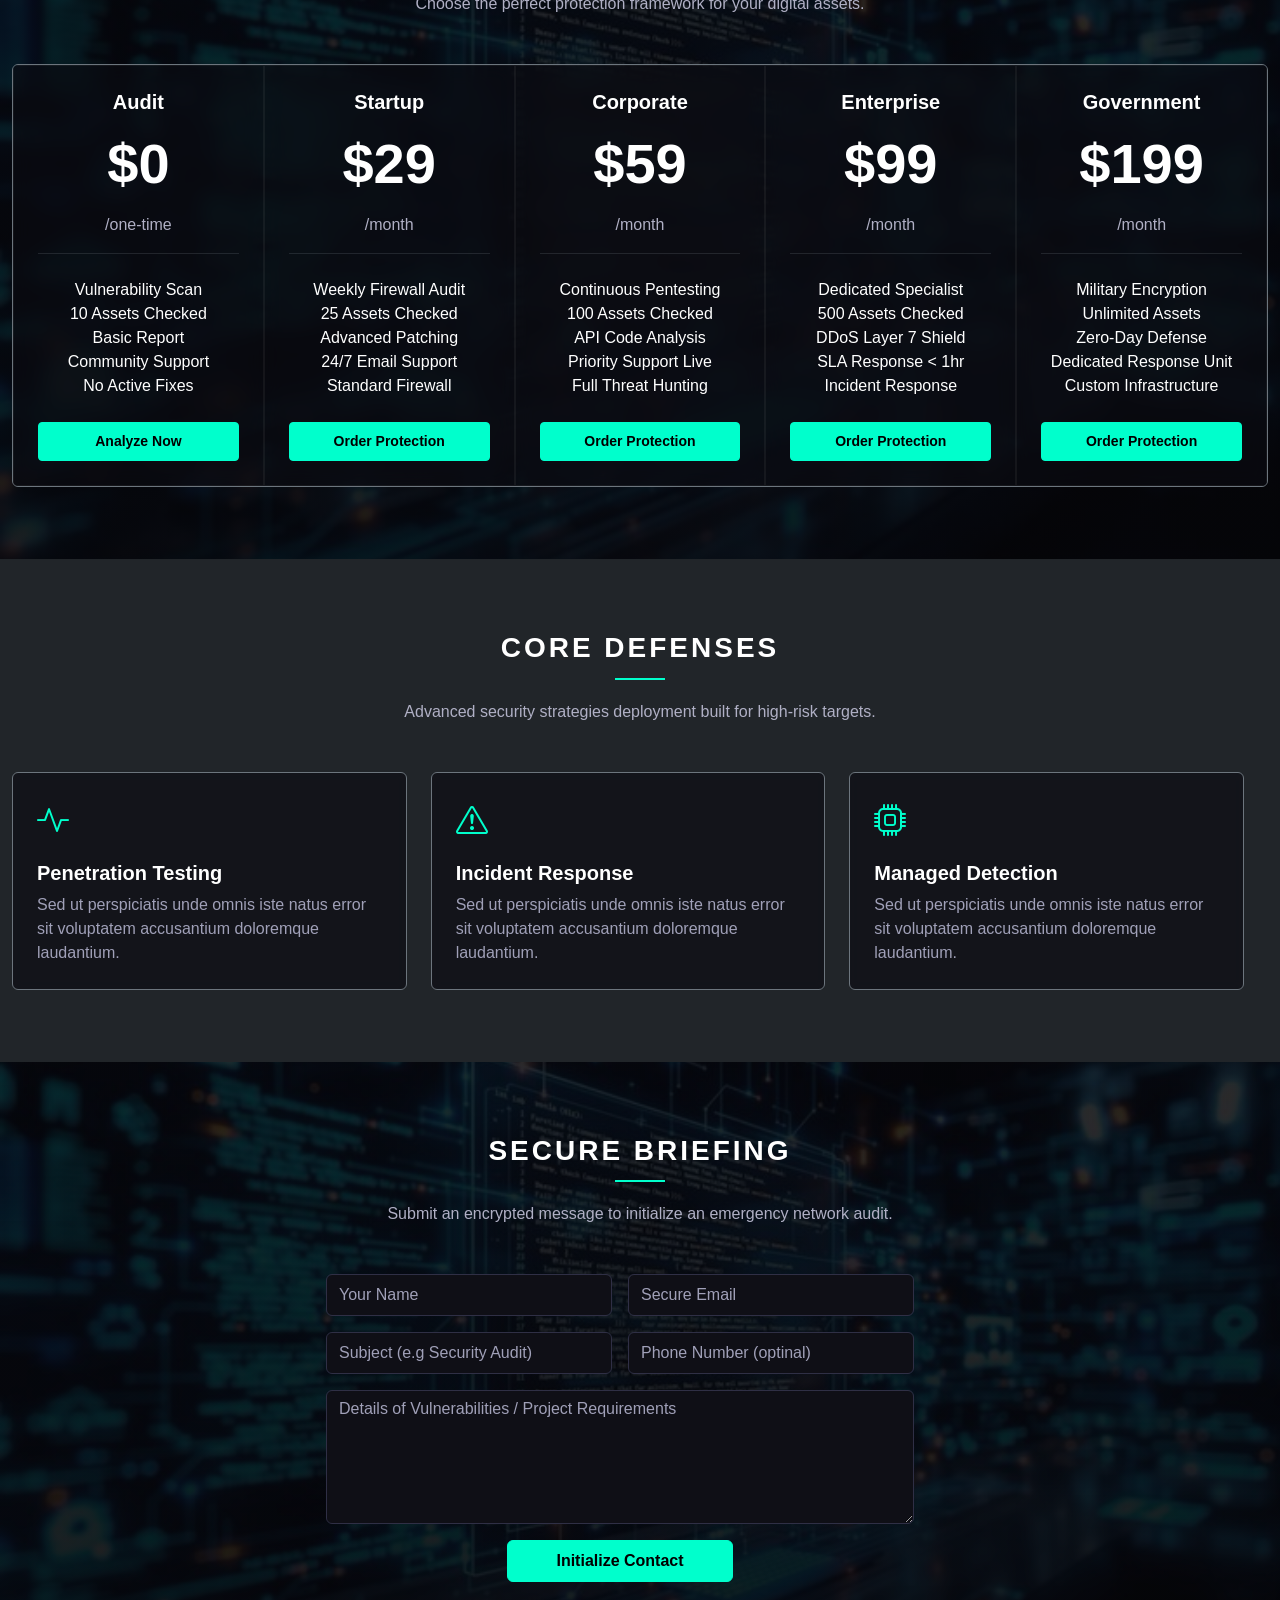
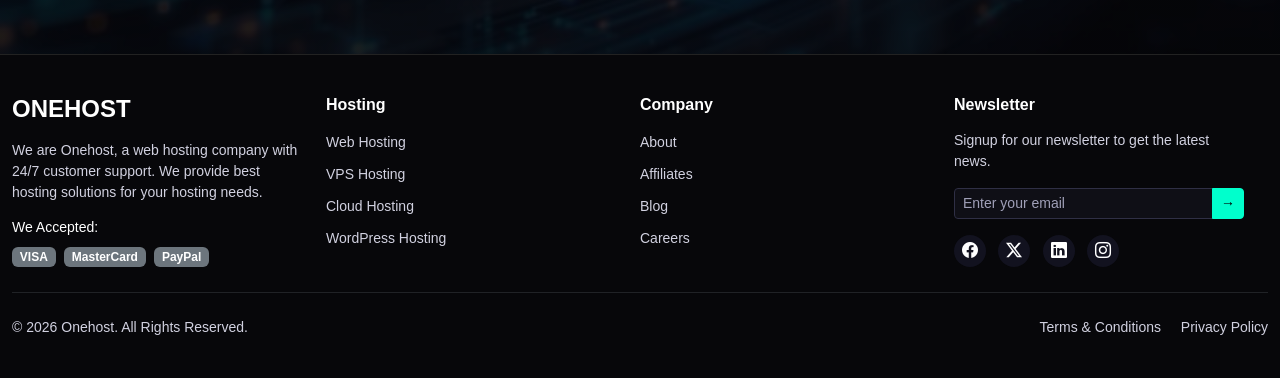
==== commit 4075af04: "another div" ====
--- a/index.html
+++ b/index.html
@@ -137,7 +137,7 @@
                 </p>
             </div>
 
-            <div class="col-md-4">
+            <div class="col-md-4"></div>
                 <h4 class="text-primary">
                     <i class="bi bi-lock me-2"></i> Data Encryption
                 </h4>
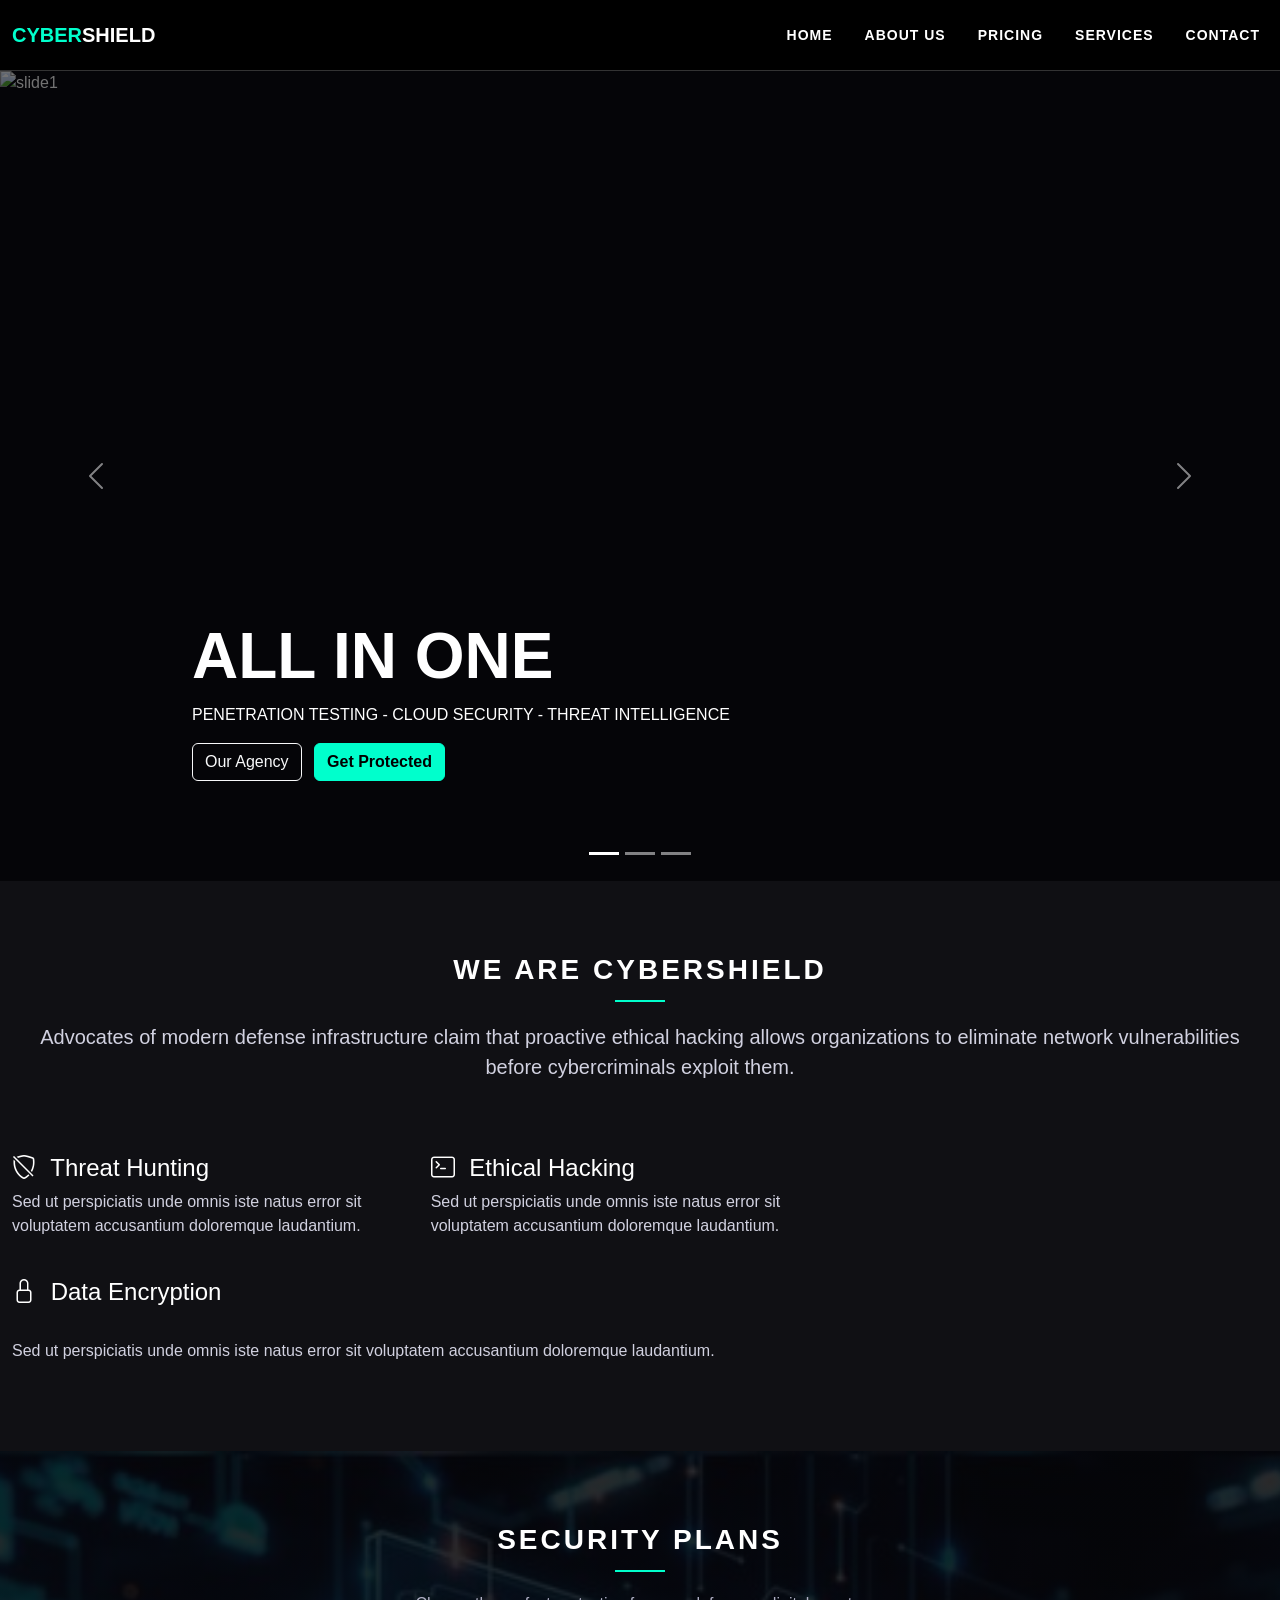
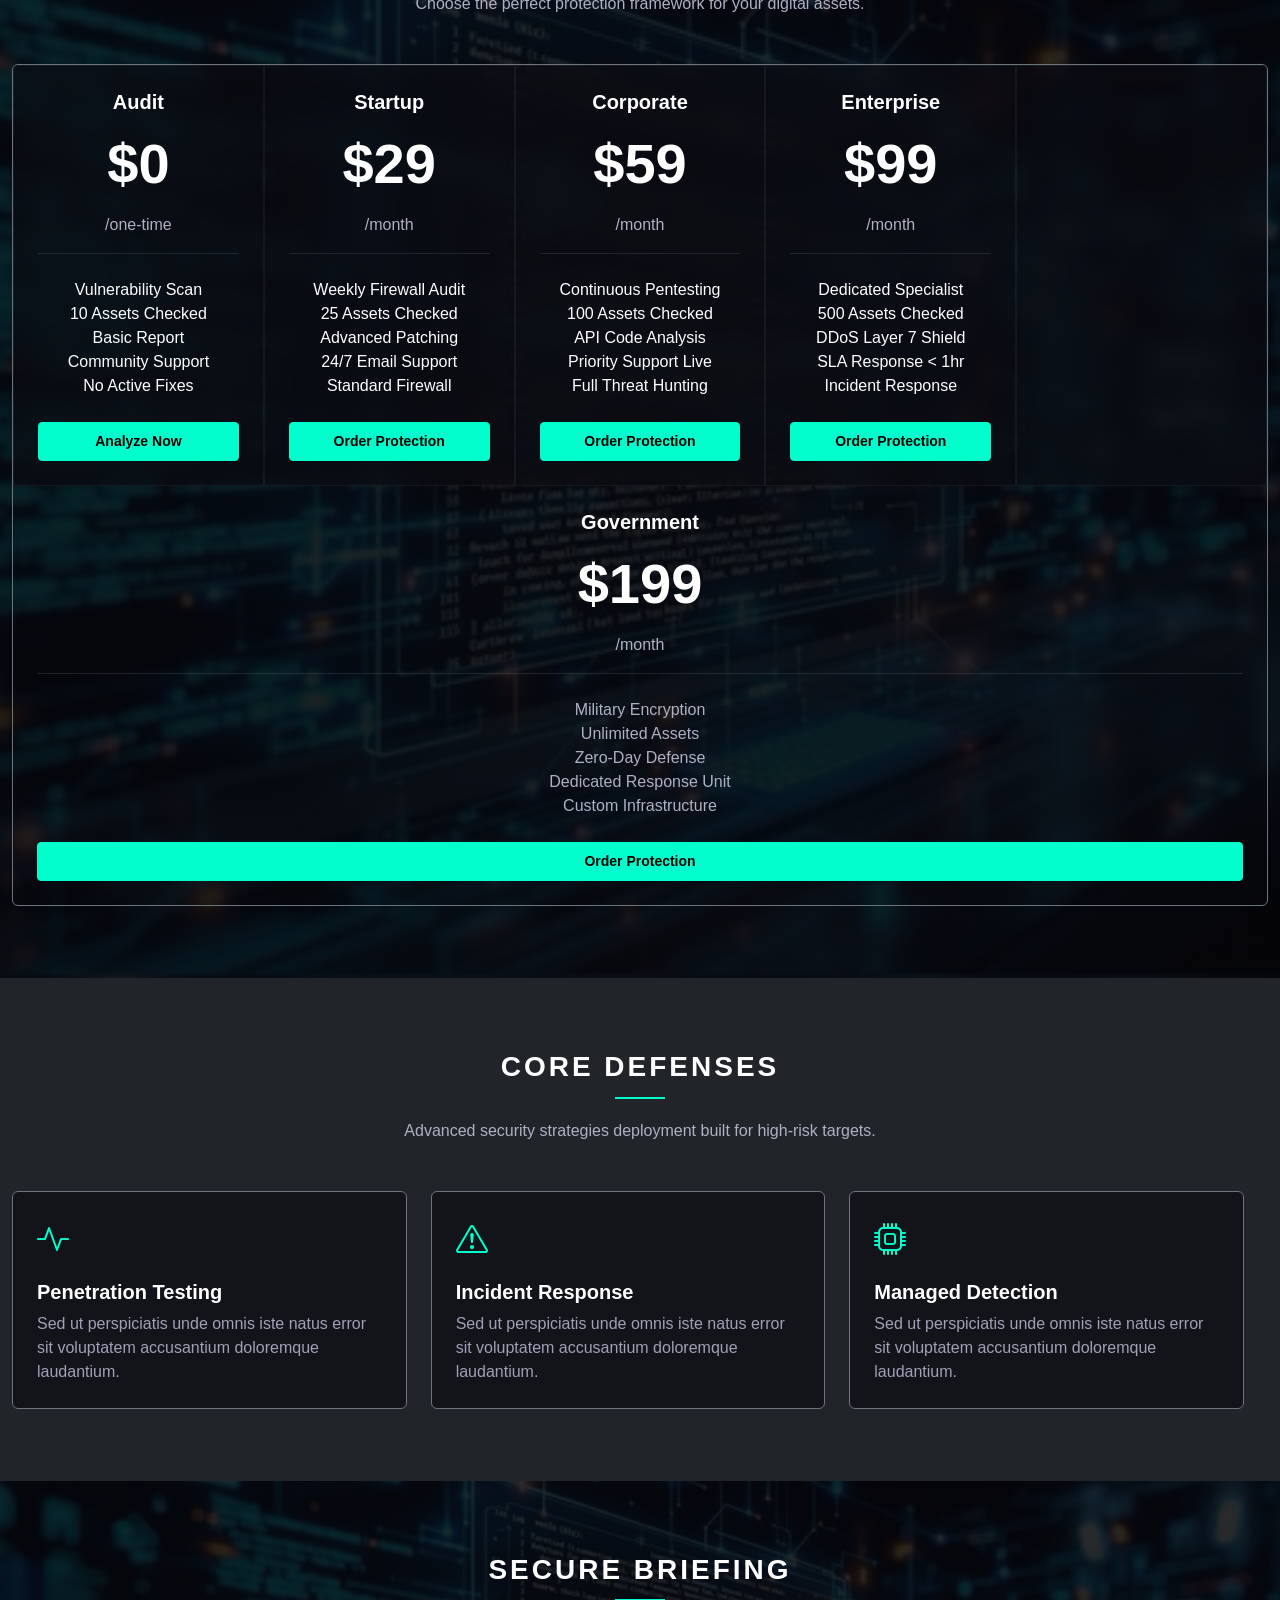
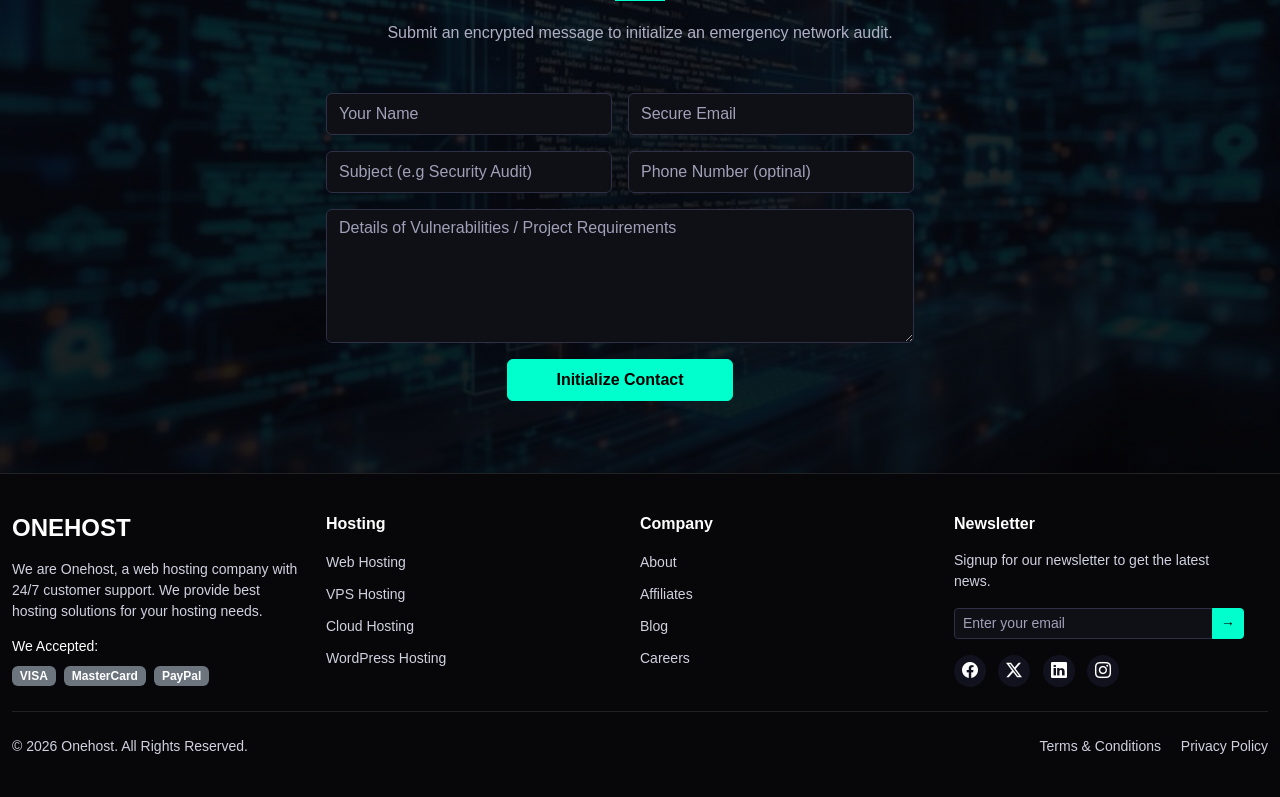
==== commit 7aa85600: "new" ====
--- a/index.html
+++ b/index.html
@@ -145,7 +145,6 @@
                     Sed ut perspiciatis unde omnis iste natus error sit voluptatem accusantium doloremque laudantium.
                 </p>
             </div>
-
         </div>
     </div>
 </section>
@@ -219,7 +218,7 @@
                         <a href="#contact" class="btn btn-primary btn-sm w-100 py-2">Order Protection</a>
                     </div>
                 </div>
-                <div class="col-lg-2.4 col-md-4 pricing-box">
+                <div class="col-lg-2.4 col-md-4 pricing-box"></div>
                     <div class="p-4">
                         <h5 class="fw-bold">Government</h5>
                         <h2 class="display-4 fw-bold my-3">$199</h2>
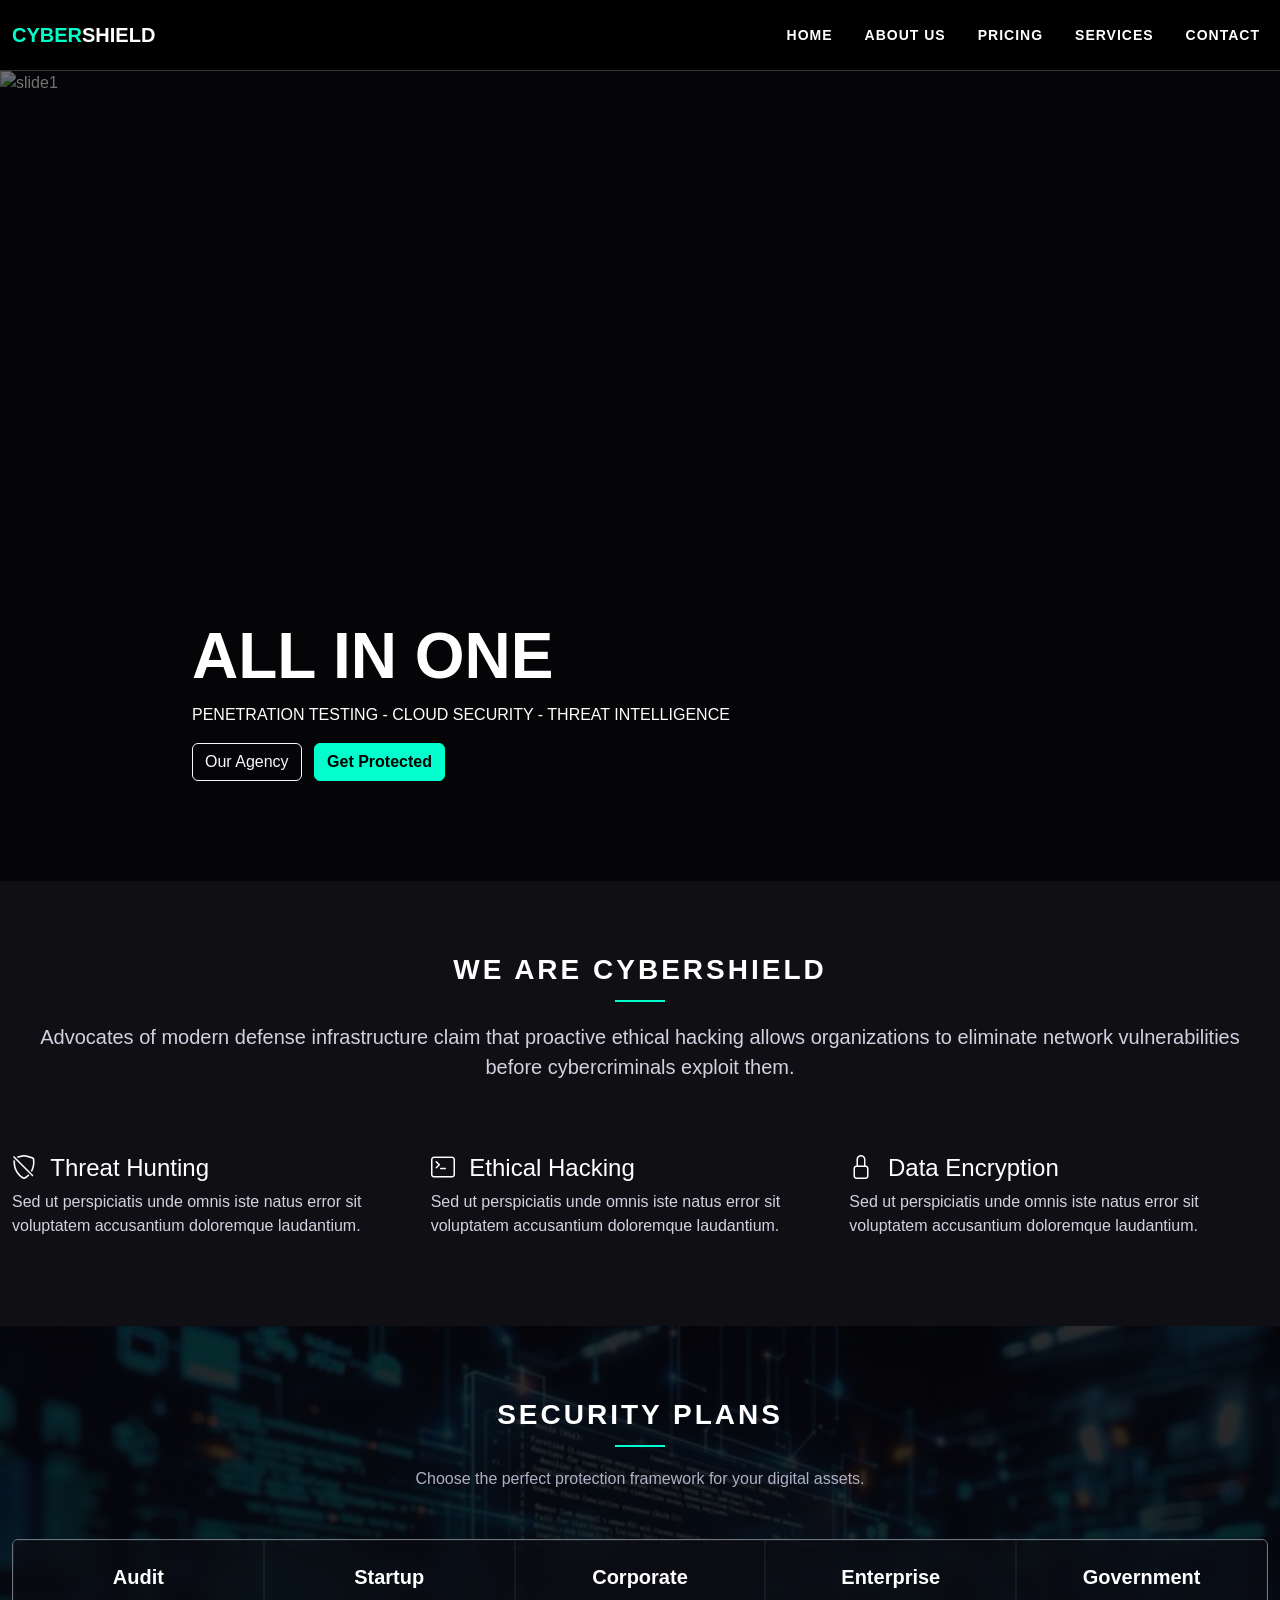
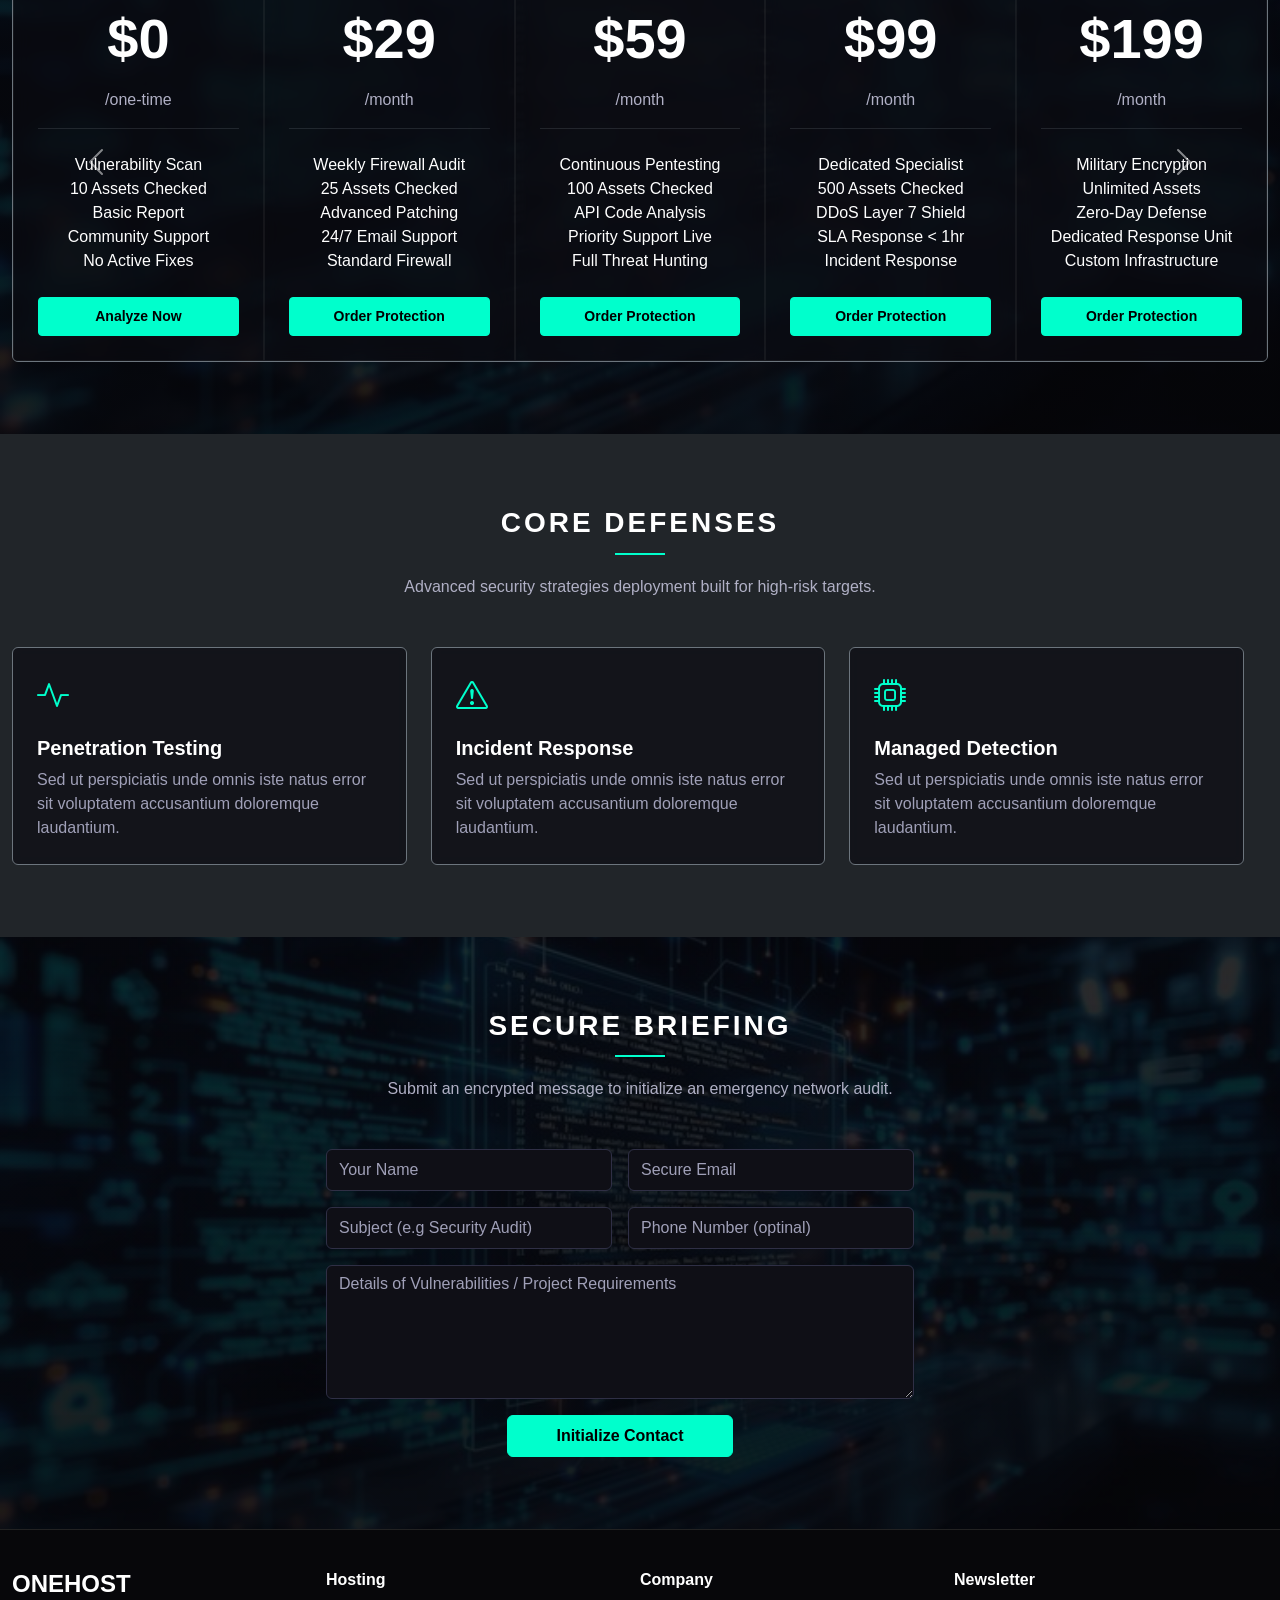
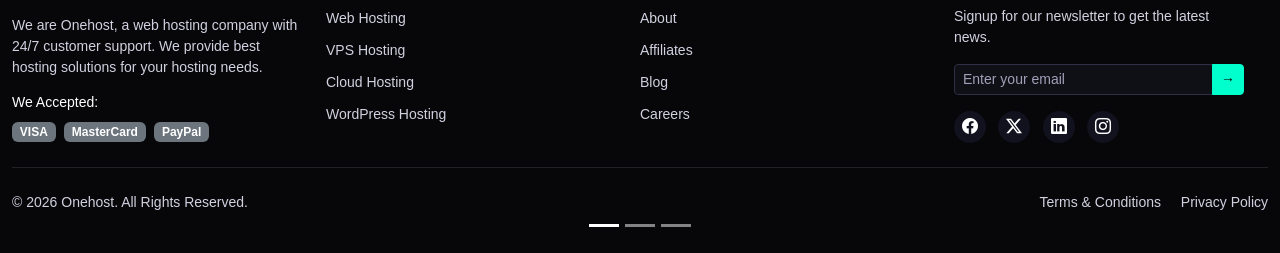
==== commit 2dafe5a8: "fix" ====
--- a/index.html
+++ b/index.html
@@ -106,8 +106,6 @@
     <span class="carousel-control-next-icon"></span>
   </button>
 
-</div>
-
 <section id="about" class="py-5 bg-dark text-white text-center">
     <div class="container py-4">
         <h2 class="section-title">WE ARE CYBERSHIELD</h2>
@@ -119,6 +117,7 @@
 
         <div class="row g-4 text-start mt-4">
 
+            <!-- کارت اول -->
             <div class="col-md-4">
                 <h4 class="text-primary">
                     <i class="bi bi-shield-slash me-2"></i> Threat Hunting
@@ -128,6 +127,7 @@
                 </p>
             </div>
 
+            <!-- کارت دوم -->
             <div class="col-md-4">
                 <h4 class="text-primary">
                     <i class="bi bi-terminal me-2"></i> Ethical Hacking
@@ -137,7 +137,8 @@
                 </p>
             </div>
 
-            <div class="col-md-4"></div>
+            <!-- کارت سوم (اصلاح شد) -->
+            <div class="col-md-4">
                 <h4 class="text-primary">
                     <i class="bi bi-lock me-2"></i> Data Encryption
                 </h4>
@@ -145,8 +146,9 @@
                     Sed ut perspiciatis unde omnis iste natus error sit voluptatem accusantium doloremque laudantium.
                 </p>
             </div>
-        </div>
-    </div>
+            
+        </div> <!-- پایان row -->
+    </div> <!-- پایان container -->
 </section>
     <section id="pricing" class="py-5 bg-black text-white text-center">
         <div class="container py-4">
@@ -218,7 +220,7 @@
                         <a href="#contact" class="btn btn-primary btn-sm w-100 py-2">Order Protection</a>
                     </div>
                 </div>
-                <div class="col-lg-2.4 col-md-4 pricing-box"></div>
+                <div class="col-lg-2.4 col-md-4 pricing-box">
                     <div class="p-4">
                         <h5 class="fw-bold">Government</h5>
                         <h2 class="display-4 fw-bold my-3">$199</h2>
